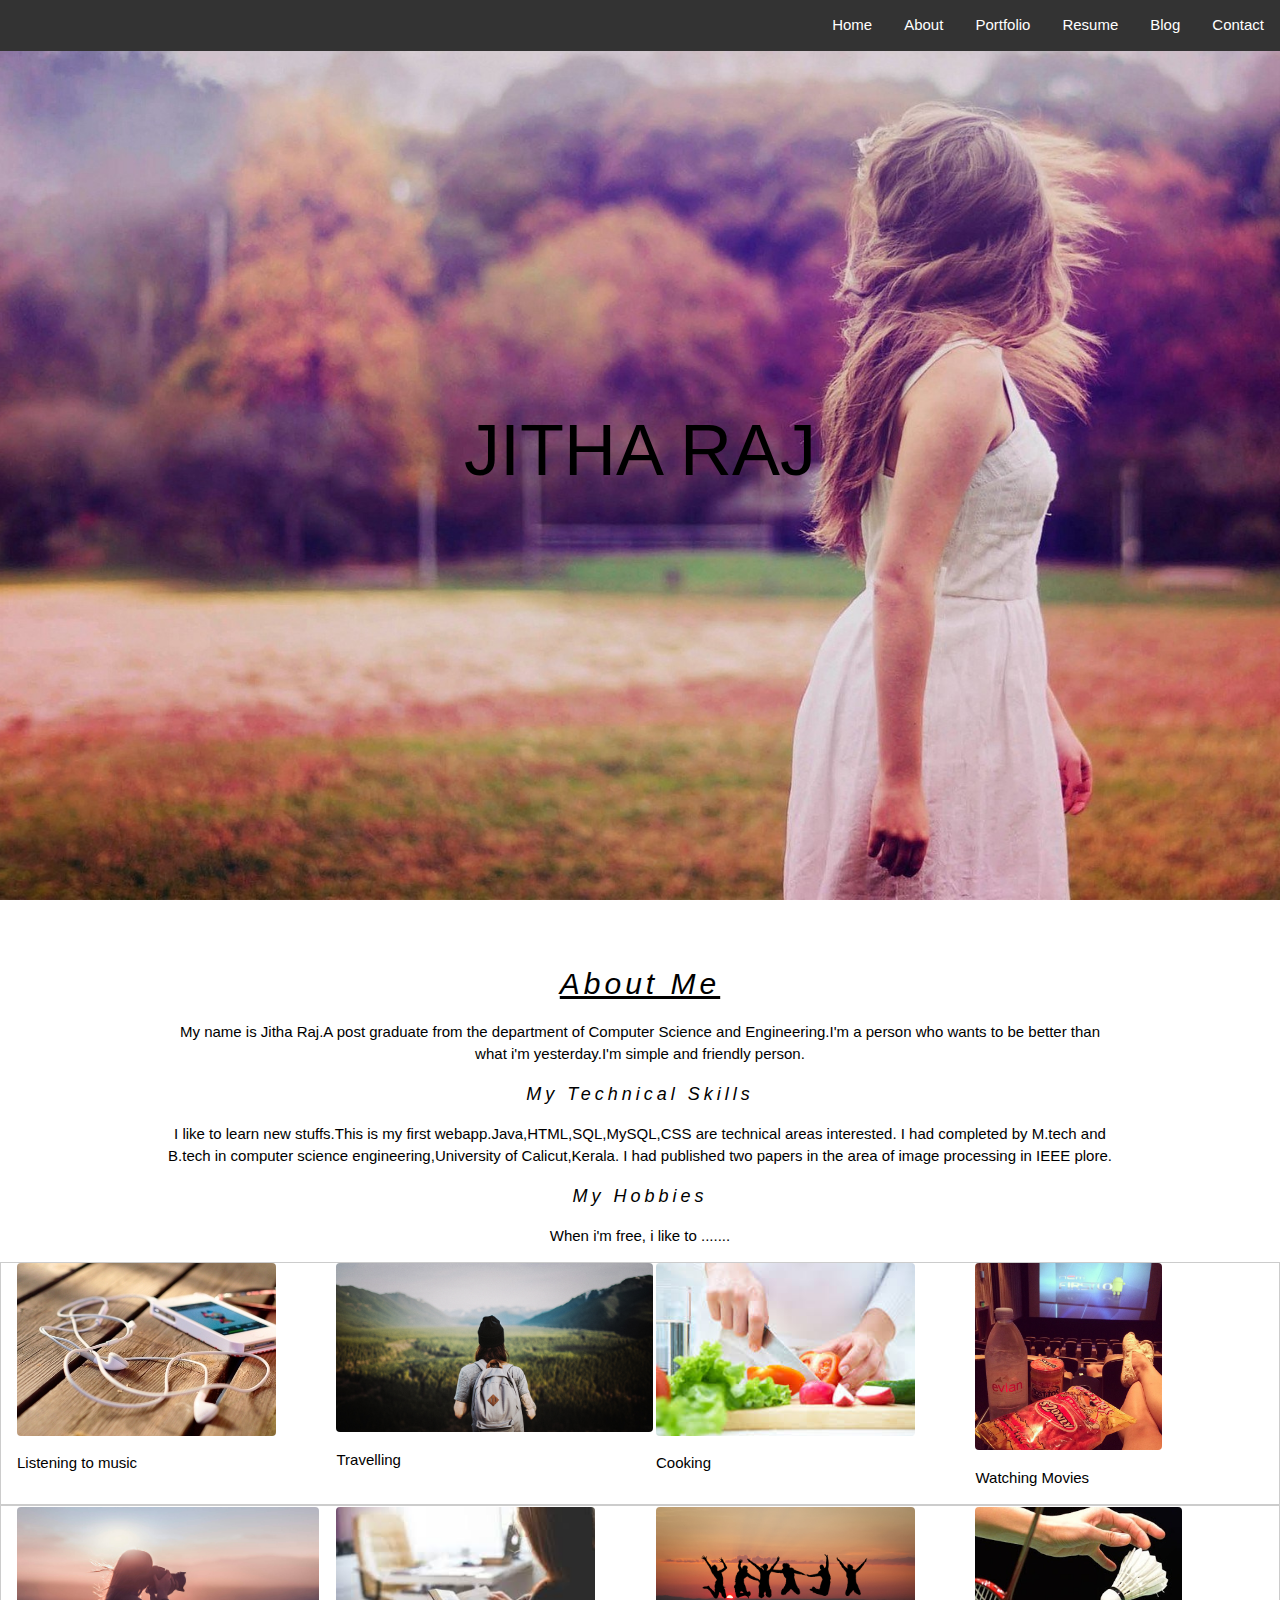
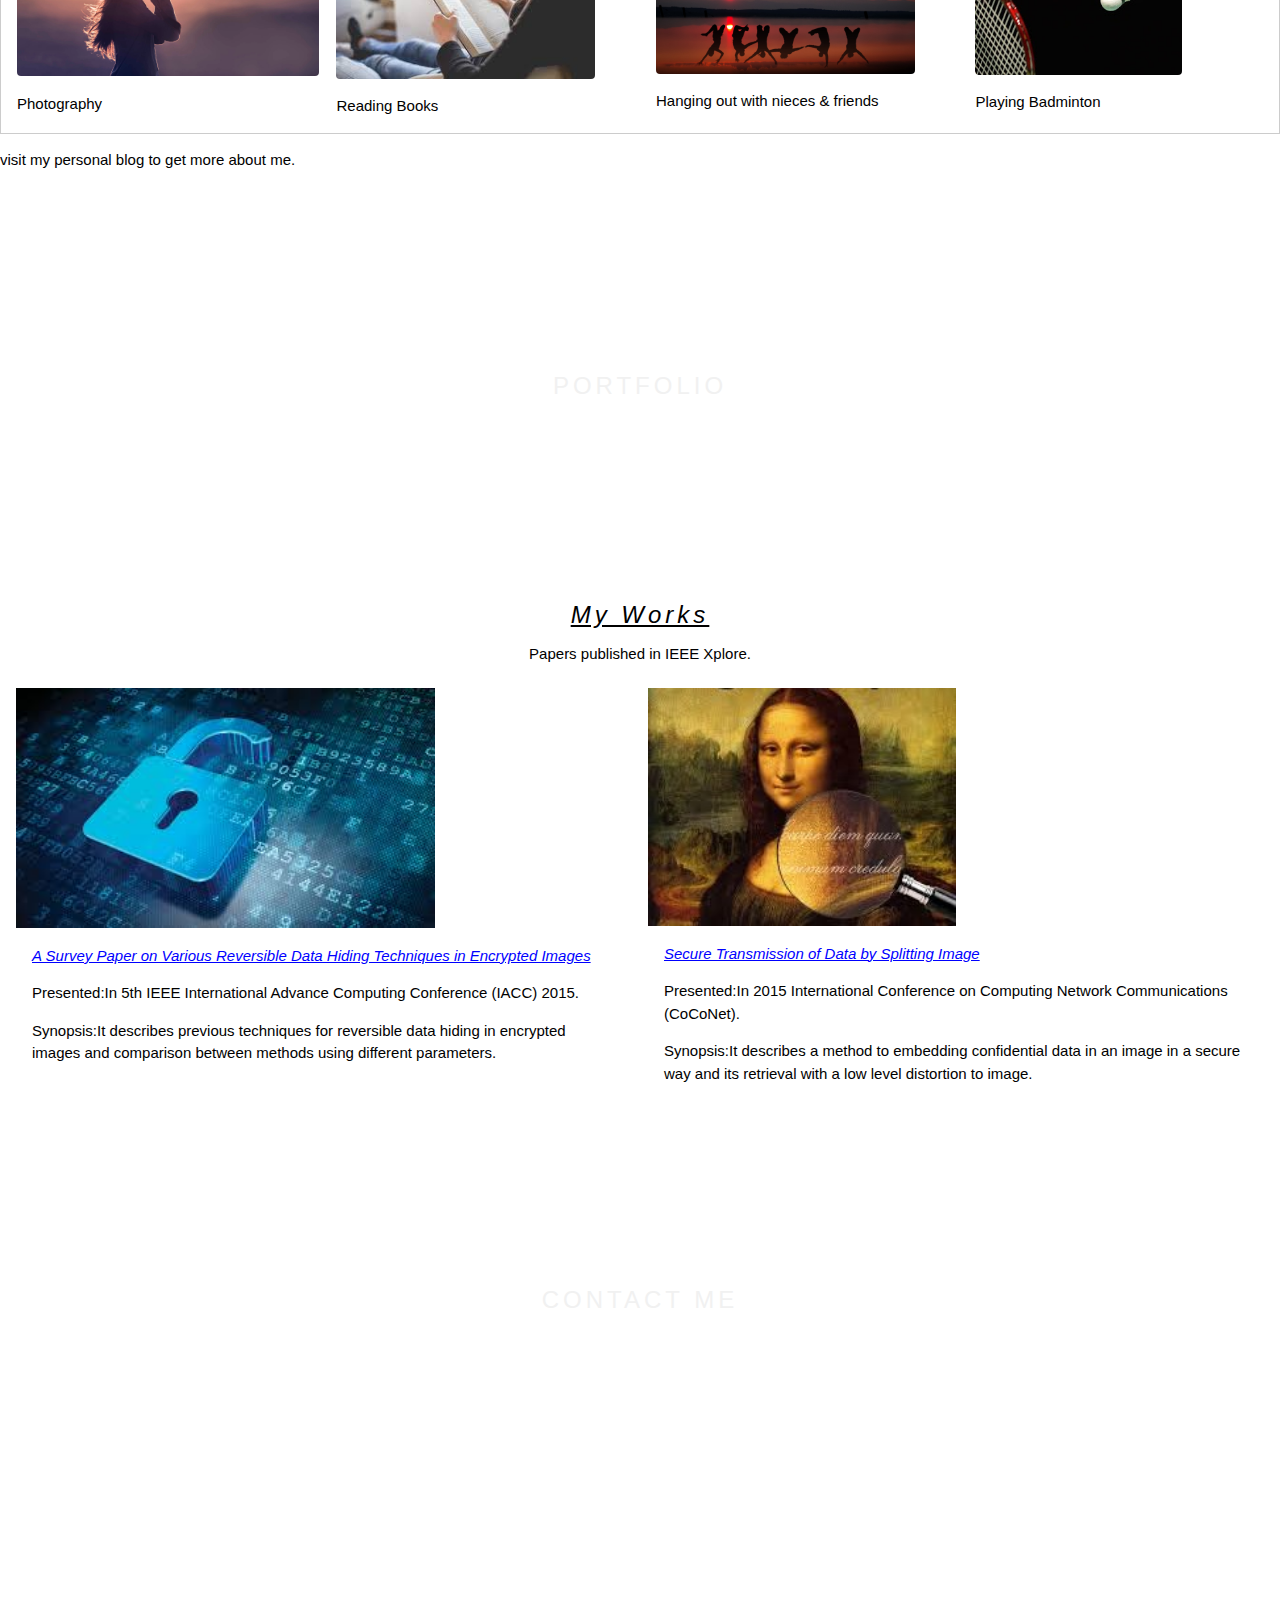
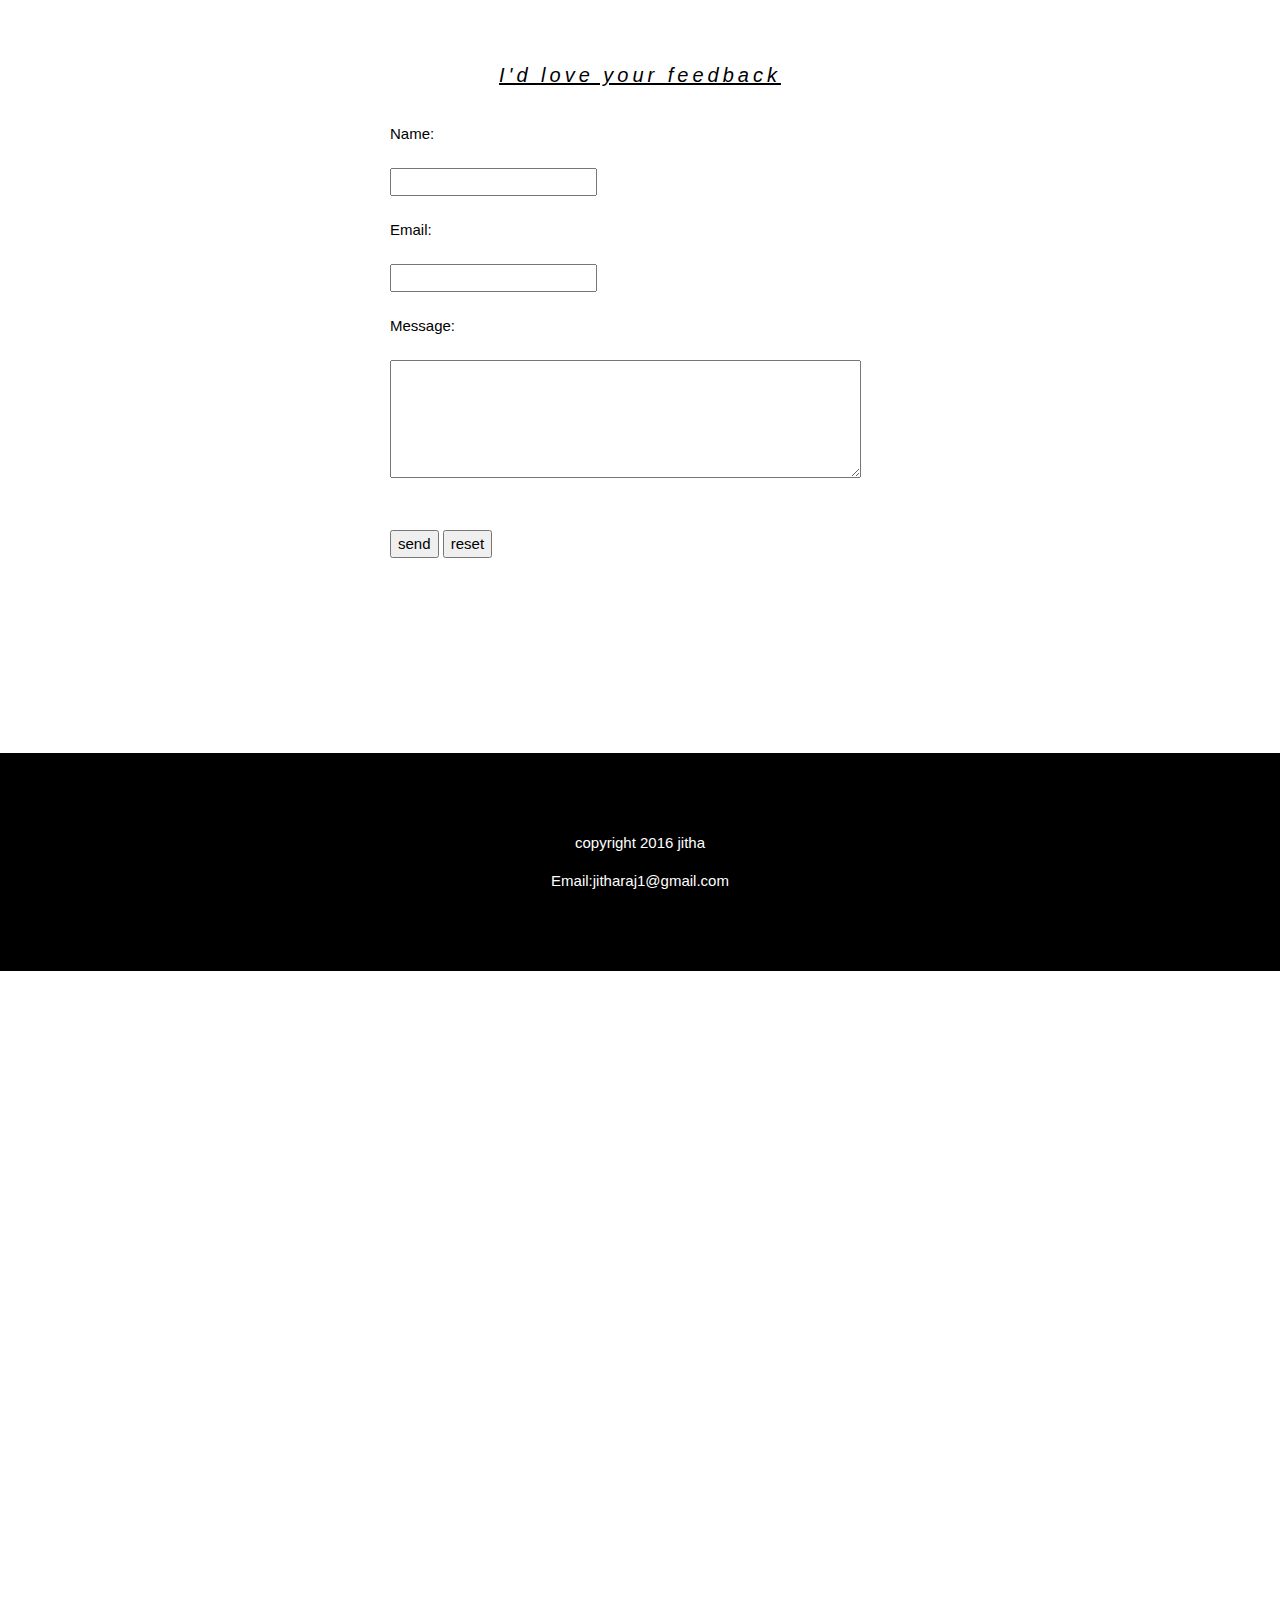
==== index.html @ 1e5f2341 "m" ====
<!DOCTYPE html>
<html>
<head>
<meta charset="UTF-8">

<meta name="viewport" content="width=device-width,initial 	scale=1"/> 
<link 
rel="stylesheet"href="w3.css">
<link href="style2.css" rel="stylesheet" />

<link rel="stylesheet" href="https://cdnjs.cloudflare.com/ajax/libs/font-awesome/4.3.0/css/font-awesome.min.css"> 
<link rel="stylesheet" href="w3-theme-black.css">

</head>
	           <!-- Navigation -->
	<nav>	
		<ul class="alignright" >
 		 <li><a href="#contact">Contact</a></li>  
  		<li><a href="https://jitharaj.wordpress.com">Blog</a></li>
		<li><a href="resume.html">Resume</a></li> 
                <li><a href="#portfolio">Portfolio</a></li> 
		<li><a href="#about">About</a></li>
		<li><a classhref="#home">Home</a></li>
		</ul>
	</nav>


<body>
<div class="bgimg w3-display-container w3-animate-opacity   w3-text-white">
  
  </div>
  <div class="w3-display-middle w3-xxlarge">
    <h1>JITHA RAJ</h1>
      </div>

  <!-- Page content -->
 <div class="parallax"></div>
		<!-- A bit about me-->
     		<a name="about">
		<section class="w3-content w3-center  w3-container style="max-width:2000px; margin-top:20px">
    <h2 class="w3-wide"><i>About Me</i></h2>

    <p>My name is Jitha Raj.A post graduate from the department of Computer Science and Engineering.I'm a person who wants to be better than what i'm yesterday.I'm simple and friendly person.</p>
<h5 class="w3-wide"><i>My Technical Skills</i></h5>
<p>I like to learn new stuffs.This is my first webapp.Java,HTML,SQL,MySQL,CSS are technical areas interested. I had completed by M.tech and B.tech in computer science engineering,University of Calicut,Kerala. I had published two papers in the area of image processing in IEEE plore.</p>
        <h5 class="w3-wide"><i>My Hobbies</i></h5>
<p>When i'm free, i like to ....... </p>
</section>
<div class="w3-row w3-border">
      <div class="w3-quarter w3-container">
       <img src="music.jpg" class="w3-round alt="Random Name"          style="width:90%">
       <p>Listening to music</p>
      </div>
      <div class="w3-quarter  w3-container">
              <img src="travel.jpg" class="w3-round alt="Random 	Name" style="width:110%">
 	 <p>Travelling</p>
      </div>
      <div class="w3-quarter  w3-container">
        <img src="cooking.jpg" class="w3-round" alt="Random 	Name" style="width:90%">
	<p>Cooking</p>
	</div>
     <div class="w3-quarter  w3-container">
              <img src="movie.jpg" class="w3-round alt="Random       Name" style="width:65%">
     <p>Watching Movies</p>
      </div>    
    </div>
  <div class="w3-row w3-border">
      <div class="w3-quarter w3-container">
       <img src="photography.jpg" class="w3-round alt="Random Name"          style="width:105%">
       <p>Photography</p>
      </div>
      <div class="w3-quarter  w3-container">
              <img src="read.jpg" class="w3-round alt="Random 	Name" style="width:90%">
 	 <p>Reading Books</p>
      </div>
      <div class="w3-quarter  w3-container">
        <img src="friends.jpg" class="w3-round" alt="Random 	Name" style="width:90%">
	<p>Hanging out with nieces & friends</p>
	</div>
     <div class="w3-quarter  w3-container">
              <img src="badm.jpg" class="w3-round alt="Random       Name" style="width:72%">
     <p>Playing Badminton</p>
      </div>    
    </div>
  </div>

<p>visit my personal blog to get more about me.</p> 
   </a>
		<!-- Portfolio-->
  <!-- Second Parallax Image with Portfolio Text -->
  <div class="bgimg-2 w3-display-container">
  <div class="w3-display-middle">
    <span class="w3-xlarge w3-text-light-grey w3-wide">PORTFOLIO</span>
  </div>
</div>
		<a name="portfolio">
		<section class="w3-content w3-center  w3-container style="max-width:2000px; margin-top:20px">
	 <h3 class="w3-wide"><i>My Works</i></h3>
	
Papers published in IEEE Xplore.
	</section>
<br>
	
	

<!-- First Photo Grid-->
  <div class="w3-row-padding">
    <div class="w3-half w3-container w3-margin-bottom">
      <img src="t1.jpg" alt="Data hiding techniques" style="width:68%" class="w3-hover-opacity">
      <div class="w3-container w3-white">
        <p style= color:blue;> <a title="View A Survey Paper on Various Reversible Data Hiding Techniques in Encrypted Images on Scribd" href="https://www.scribd.com/document/330830317/A-Survey-Paper-on-Various-Reversible-Data-Hiding-Techniques-in-Encrypted-Images?secret_password=c2JR4ejjK8iJAadDlxjD#from_embed"  style="text-decoration: underline;" ><i>A Survey Paper on Various Reversible Data Hiding Techniques in Encrypted Images</i></a> <a title="View jitha's profile on Scribd" href="https://www.scribd.com/user/337967870/jitha#from_embed"  style="text-decoration: underline;" ></a></p>
<p>Presented:In 5th IEEE International Advance Computing Conference (IACC) 2015.</p>
        <p>Synopsis:It describes previous techniques for reversible data hiding in encrypted images and comparison between methods using different parameters.</p>
      </div>
    </div>
    
    <div class="w3-half w3-container">
      <img src="s2.jpg" alt="Steganography" style="width:50%" class="w3-hover-opacity">
      <div class="w3-container w3-white">
        <p style= color:blue;>   <a title="View Secure Transmission of Data by Splitting Image on Scribd" href="https://www.scribd.com/document/330829966/Secure-Transmission-of-Data-by-Splitting-Image#from_embed"  style="text-decoration: underline;" ><i>Secure Transmission of Data by Splitting Image</i></a>  <a title="View jitha's profile on Scribd" href="https://www.scribd.com/user/337967870/jitha#from_embed"  style="text-decoration: underline;" ></a></p>
<p>Presented:In 2015 International  Conference on Computing Network Communications (CoCoNet).</p>
        <p>Synopsis:It describes a method to embedding confidential data in an image in a secure way and its retrieval with a low level distortion to image.</p>
      </div>
    </div>
  </div>
</a>
<!-- Third Parallax Image with Portfolio Text -->
<div class="bgimg-3 w3-display-container ">
  <div class="w3-display-middle">
     <span class="w3-xlarge w3-text-light-grey w3-wide">CONTACT ME</span>
  </div>
</div>
	<!-- Contact-->
	<a name="contact">
	<div id="page-wrap">
	<section class="w3-content w3-center  w3-container 		style="max-width:2000px; margin-top:20px">	
	<h4 class="w3-wide"> <i>I'd love your feedback</i></h4><br></section>
<form action="mailto:jitharaj1@gmail.com" method="post"
enctype="text/plain">
Name:<br><br><input type="text" name= "name"><br><br>
Email:
<br><br><input type="text" name="email"><br><br>
Message:<br><br><textarea cols="50" rows="5" name="message" placeholder="  "></textarea><br><br>
<br>
<input type="submit" value="send">
<input type="reset" value="reset">
</form>	

<br>	
<br>
</div>

	</a>
<!-- Footer -->
<footer class="w3-center w3-black w3-padding-64 >
 <div class="w3-xlarge w3-section">
<p>
<!-- AddToAny BEGIN -->
<div class="a2a_kit a2a_kit_size_32 a2a_default_style">
<a class="a2a_button_facebook"></a>
<a class="a2a_button_github" data-a2a-follow="torvalds"></a>
<a class="a2a_button_twitter"></a>
<a class="a2a_button_google_plus"></a>
<a class="a2a_button_linkedin"></a>
</div>
<script async src="https://static.addtoany.com/menu/page.js"></script>
<!-- AddToAny END -->
 </div>	</p>
    <p> copyright 2016 jitha</p>               <p>Email:jitharaj1@gmail.com</p>
    </div>
  </div>
</div>

</footer>
	<div class="parallax"></div>

<script type="text/javascript" src="main.js">
</script>



</body>
</html>
---- style2.css ----
body, html {
    height: 100%;
}

h1 {font-family: "Lato", sans-serif;
    text-align: center;font-size:200%;
}
h2,h3,h4 {font-family: "Lato", sans-serif;    text-decoration: underline;font size:20px;
}
.parallax{
    /* The image used */
    background-image:url(girl.png);

    /* Full height */
    height: 100%; 

    /* Create the parallax scrolling effect */
    background-attachment: fixed;
    background-position: center;
    background-repeat: no-repeat;
    background-size: cover;

}

ul {
    list-style-type: none;
    margin: 0;
    padding: 0;
    overflow: hidden;
    background-color: #333;
}

li {
    float: right;
}

li a {
    display: block;
    color: white;
    text-align: center;
    padding: 14px 16px;
    text-decoration: none;
}

li a:hover {
    background-color: #111;
}


#page-wrap {
  margin: 150px auto;
  width: 500px;
  text-align:left;
  
}

.bgimg-1,.bgimg-2,.bgimg-3 {
    background-attachment: fixed;
    background-position: center;
    background-repeat: no-repeat;
    background-size: cover;
}

/* Second image (Portfolio) */
.bgimg-2 {
    background-image: url("download.jpg");
    min-height: 400px;}
/* Third image (Contact) */
.bgimg-3 {
    background-image: url("background.png");
    min-height: 400px;
}
---- w3-theme-black.css ----
.w3-theme-l5 {color:#000 !important; background-color:#f0f0f0 !important}
.w3-theme-l4 {color:#000 !important; background-color:#cccccc !important}
.w3-theme-l3 {color:#fff !important; background-color:#999999 !important}
.w3-theme-l2 {color:#fff !important; background-color:#666666 !important}
.w3-theme-l1 {color:#fff !important; background-color:#333333 !important}
.w3-theme-d1 {color:#fff !important; background-color:#000000 !important}
.w3-theme-d2 {color:#fff !important; background-color:#000000 !important}
.w3-theme-d3 {color:#fff !important; background-color:#000000 !important}
.w3-theme-d4 {color:#fff !important; background-color:#000000 !important}
.w3-theme-d5 {color:#fff !important; background-color:#000000 !important}

.w3-theme-light {color:#000 !important; background-color:#f0f0f0 !important}
.w3-theme-dark {color:#fff !important; background-color:#000000 !important}
.w3-theme-action {color:#fff !important; background-color:#000000 !important}

.w3-theme {color:#fff !important; background-color:#000000 !important}
.w3-text-theme {color:#000000 !important}
.w3-border-theme {border-color:#000000 !important}

.w3-hover-theme:hover {color:#000 !important; background-color:#ffc107 !important}
.w3-hover-text-theme:hover {color:#000000 !important}
.w3-hover-border-theme:hover {border-color:#000000 !important}
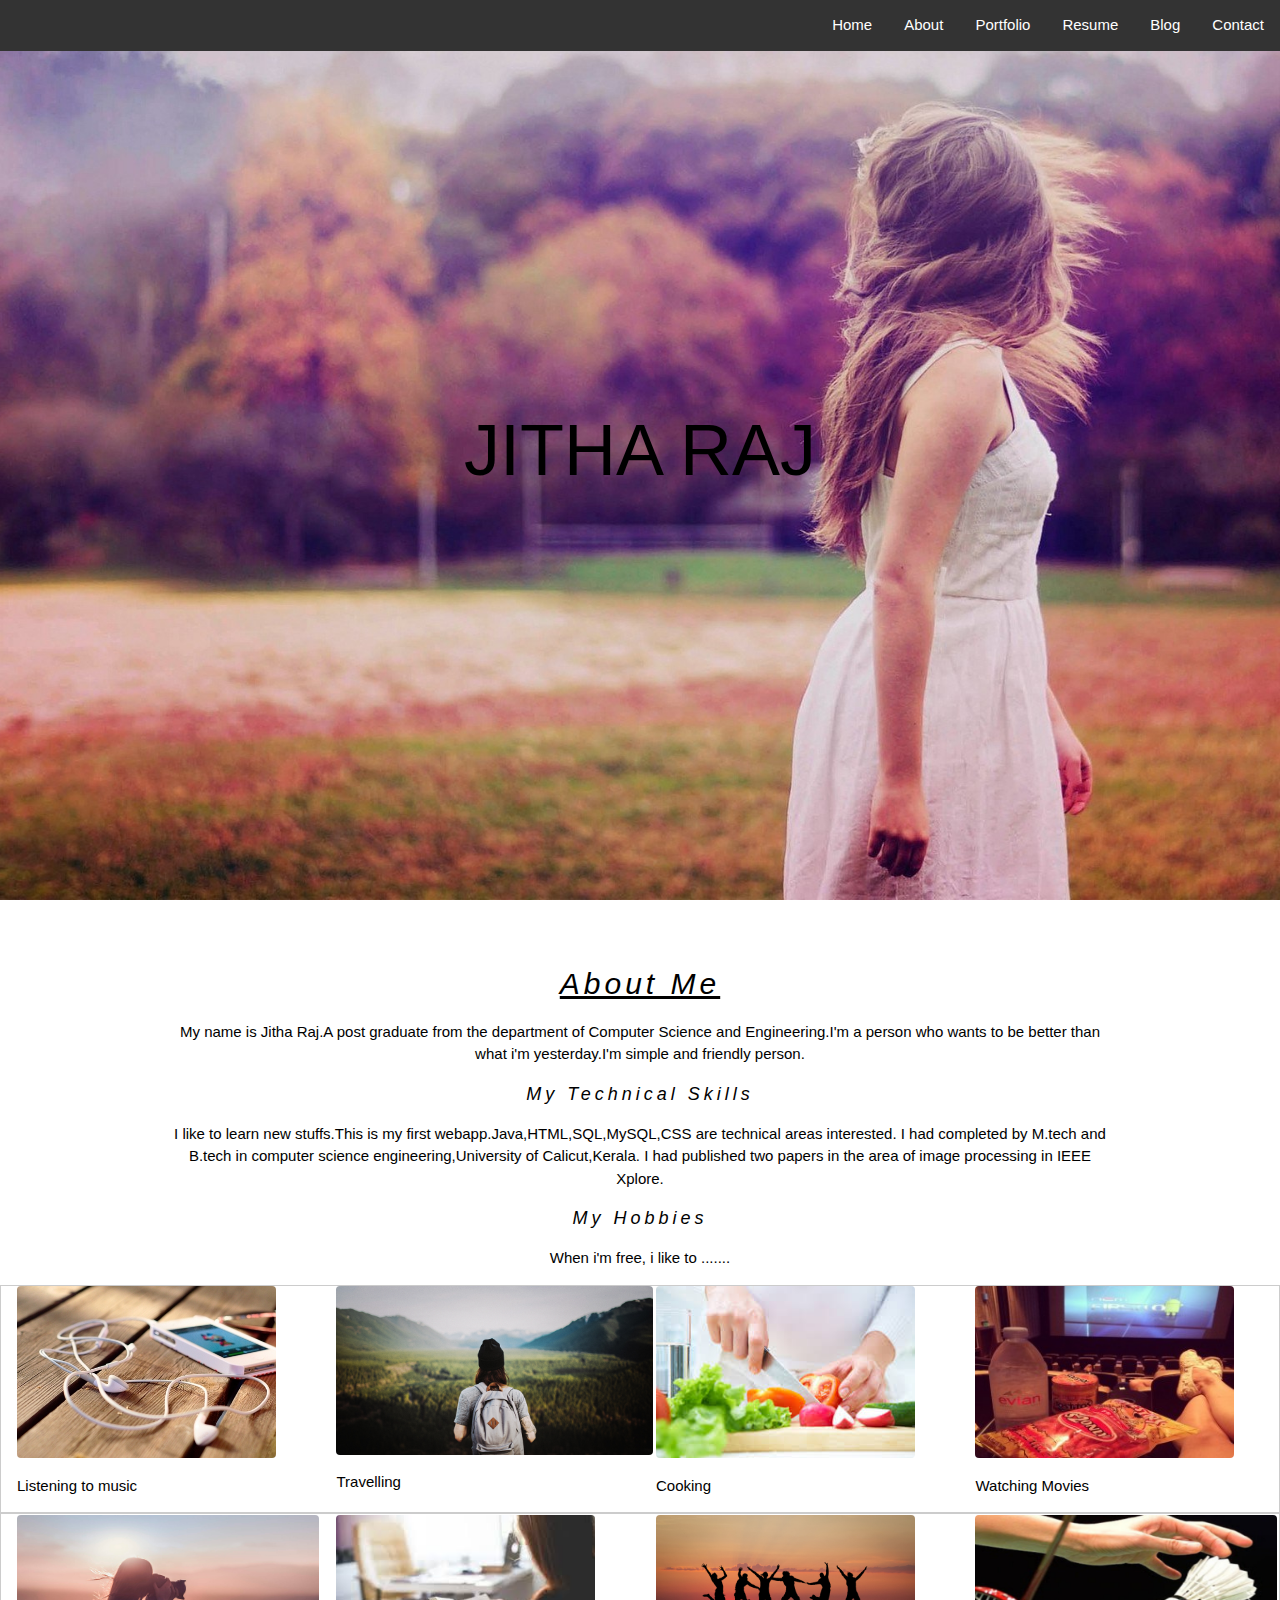
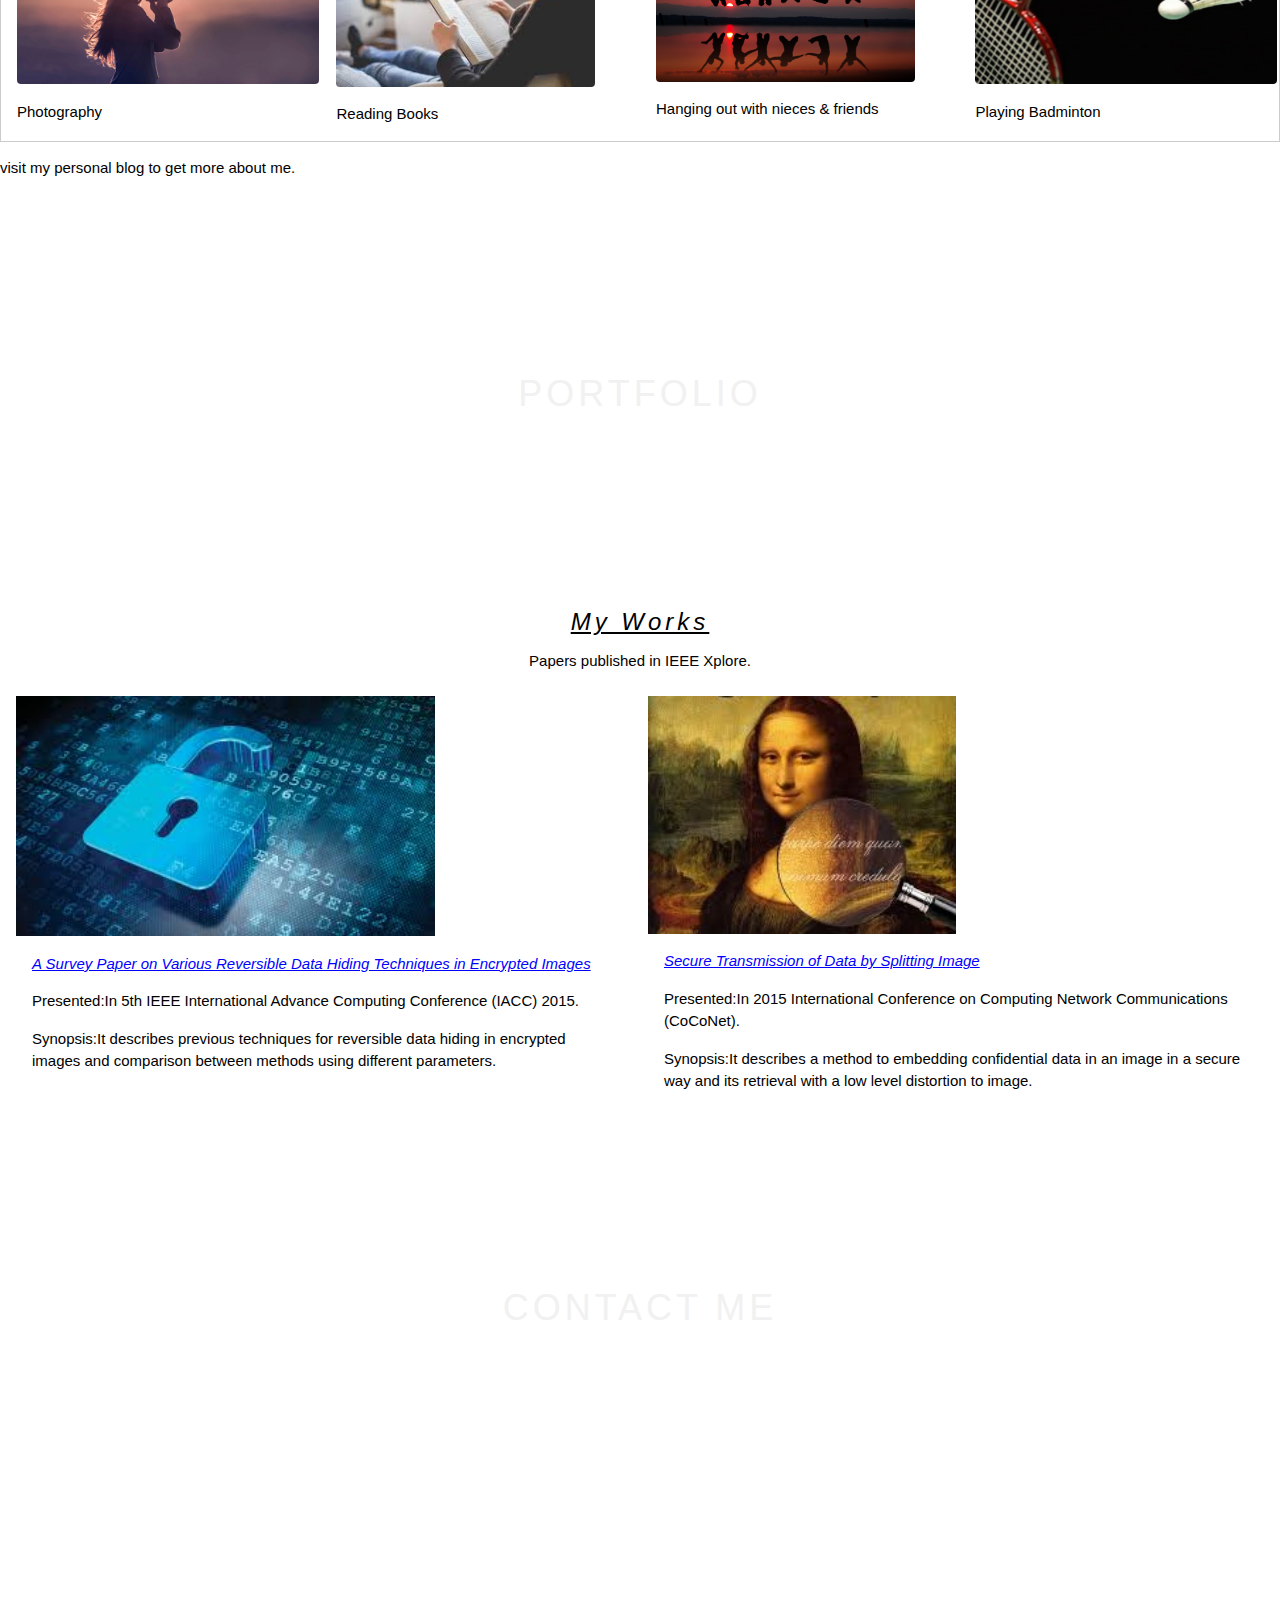
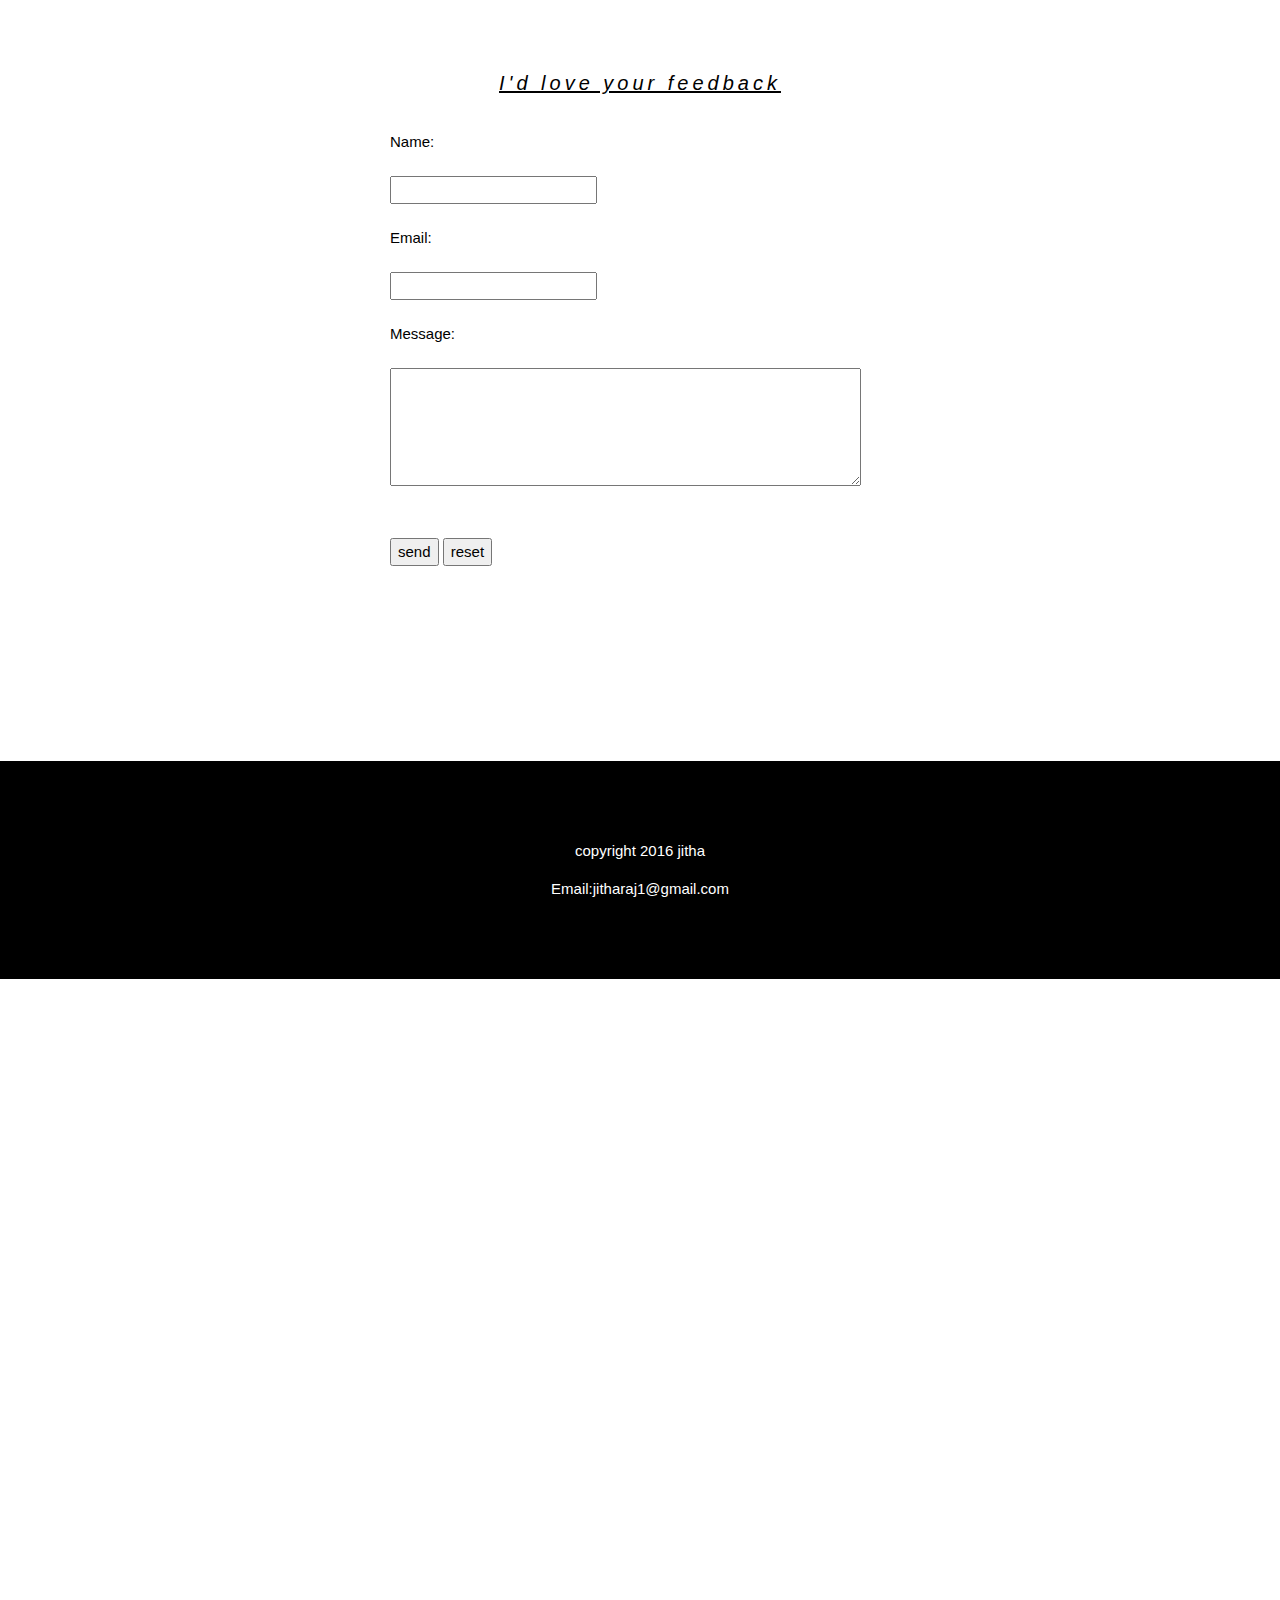
==== commit c4917e00: "m" ====
--- a/index.html
+++ b/index.html
@@ -42,7 +42,7 @@
 
     <p>My name is Jitha Raj.A post graduate from the department of Computer Science and Engineering.I'm a person who wants to be better than what i'm yesterday.I'm simple and friendly person.</p>
 <h5 class="w3-wide"><i>My Technical Skills</i></h5>
-<p>I like to learn new stuffs.This is my first webapp.Java,HTML,SQL,MySQL,CSS are technical areas interested. I had completed by M.tech and B.tech in computer science engineering,University of Calicut,Kerala. I had published two papers in the area of image processing in IEEE plore.</p>
+<p>I like to learn new stuffs.This is my first webapp.Java,HTML,SQL,MySQL,CSS are technical areas interested. I had completed by M.tech and B.tech in computer science engineering,University of Calicut,Kerala. I had published two papers in the area of image processing in IEEE Xplore.</p>
         <h5 class="w3-wide"><i>My Hobbies</i></h5>
 <p>When i'm free, i like to ....... </p>
 </section>
@@ -60,13 +60,13 @@
 	<p>Cooking</p>
 	</div>
      <div class="w3-quarter  w3-container">
-              <img src="movie.jpg" class="w3-round alt="Random       Name" style="width:65%">
+              <img src="movie.jpg" class="w3-round alt="Random       Name" style="width:90%">
      <p>Watching Movies</p>
       </div>    
     </div>
   <div class="w3-row w3-border">
       <div class="w3-quarter w3-container">
-       <img src="photography.jpg" class="w3-round alt="Random Name"          style="width:105%">
+       <img src="photography.jpg" class="w3-round alt="Random Name" style="width:105%">
        <p>Photography</p>
       </div>
       <div class="w3-quarter  w3-container">
@@ -78,7 +78,7 @@
 	<p>Hanging out with nieces & friends</p>
 	</div>
      <div class="w3-quarter  w3-container">
-              <img src="badm.jpg" class="w3-round alt="Random       Name" style="width:72%">
+              <img src="badm.jpg" class="w3-round alt="Random       Name" style="width:105%">
      <p>Playing Badminton</p>
       </div>    
     </div>
@@ -90,7 +90,7 @@
   <!-- Second Parallax Image with Portfolio Text -->
   <div class="bgimg-2 w3-display-container">
   <div class="w3-display-middle">
-    <span class="w3-xlarge w3-text-light-grey w3-wide">PORTFOLIO</span>
+    <span class="w3-xxlarge w3-text-light-grey w3-wide">PORTFOLIO</span>
   </div>
 </div>
 		<a name="portfolio">
@@ -127,7 +127,7 @@
 <!-- Third Parallax Image with Portfolio Text -->
 <div class="bgimg-3 w3-display-container ">
   <div class="w3-display-middle">
-     <span class="w3-xlarge w3-text-light-grey w3-wide">CONTACT ME</span>
+     <span class="w3-xxlarge w3-text-light-grey w3-wide">CONTACT ME</span>
   </div>
 </div>
 	<!-- Contact-->
@@ -145,7 +145,9 @@
 <input type="submit" value="send">
 <input type="reset" value="reset">
 </form>	
-
+   
+   
+  </div>
 <br>	
 <br>
 </div>
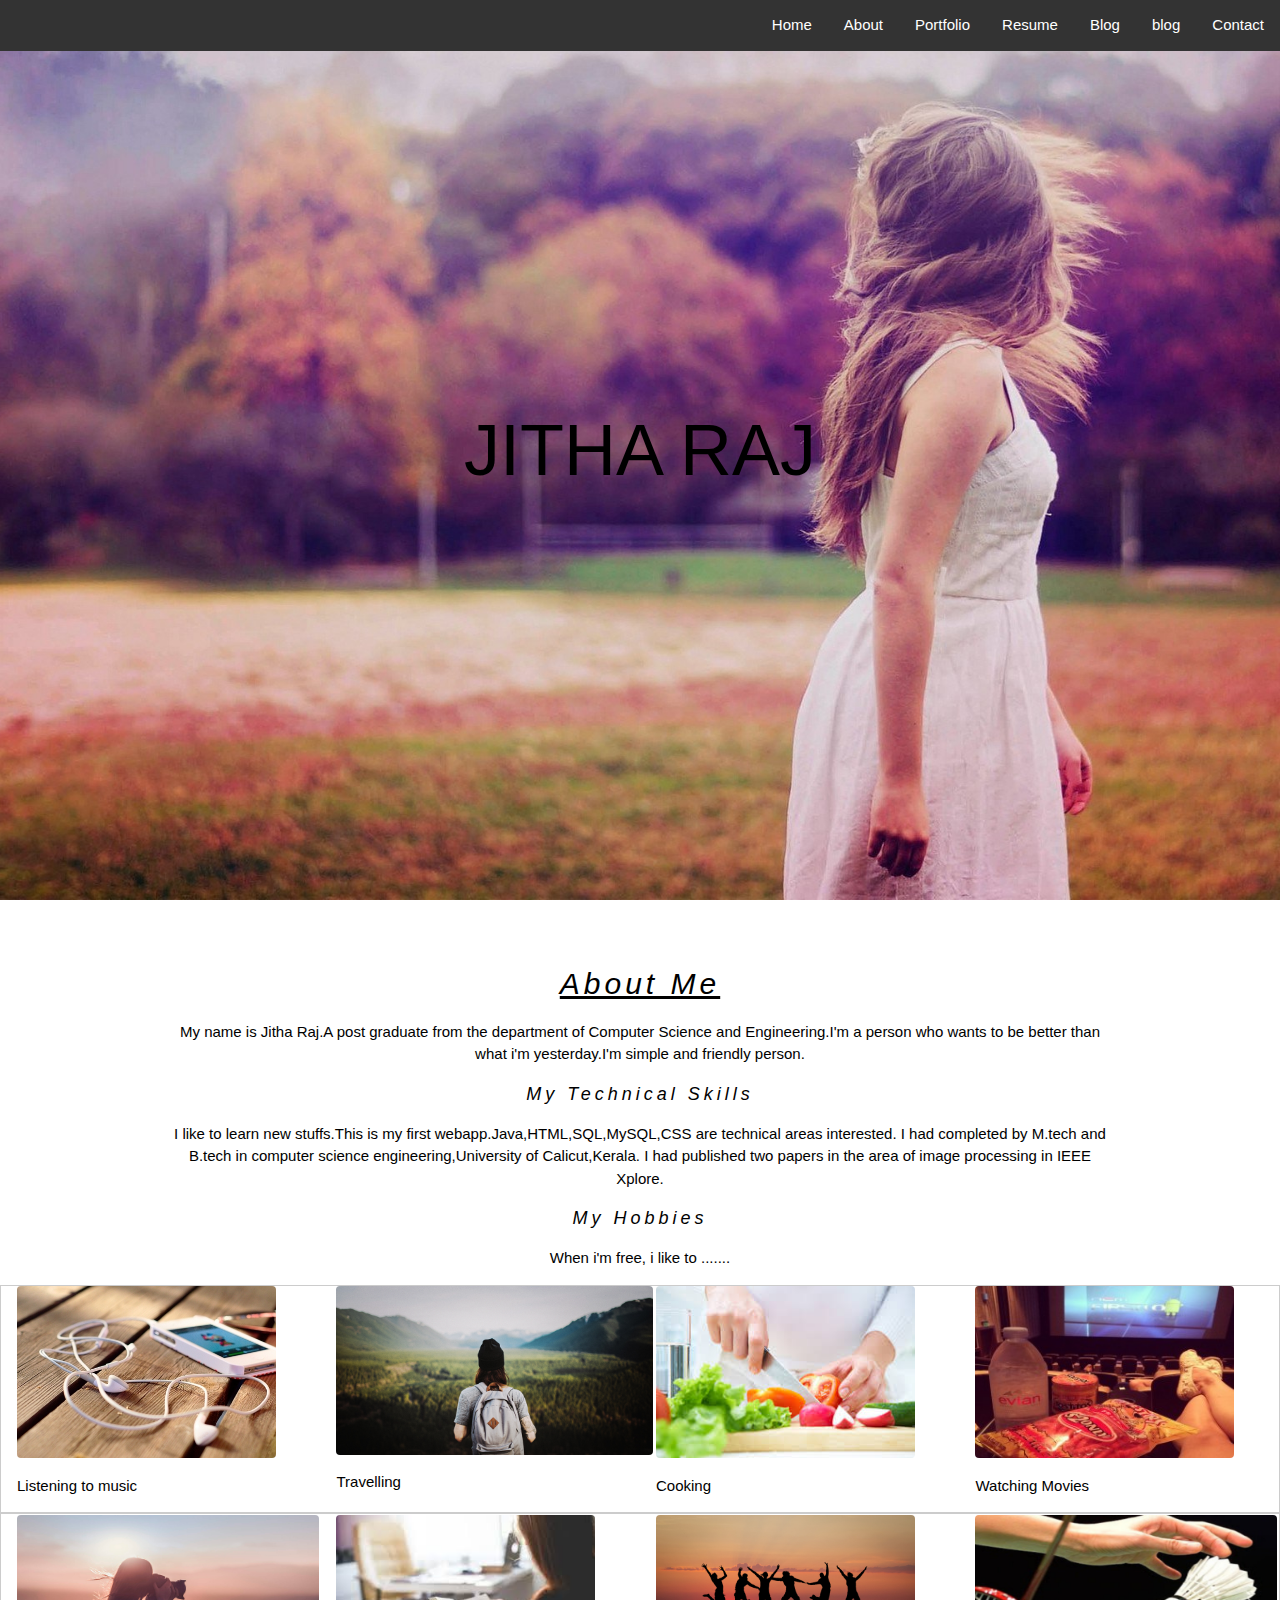
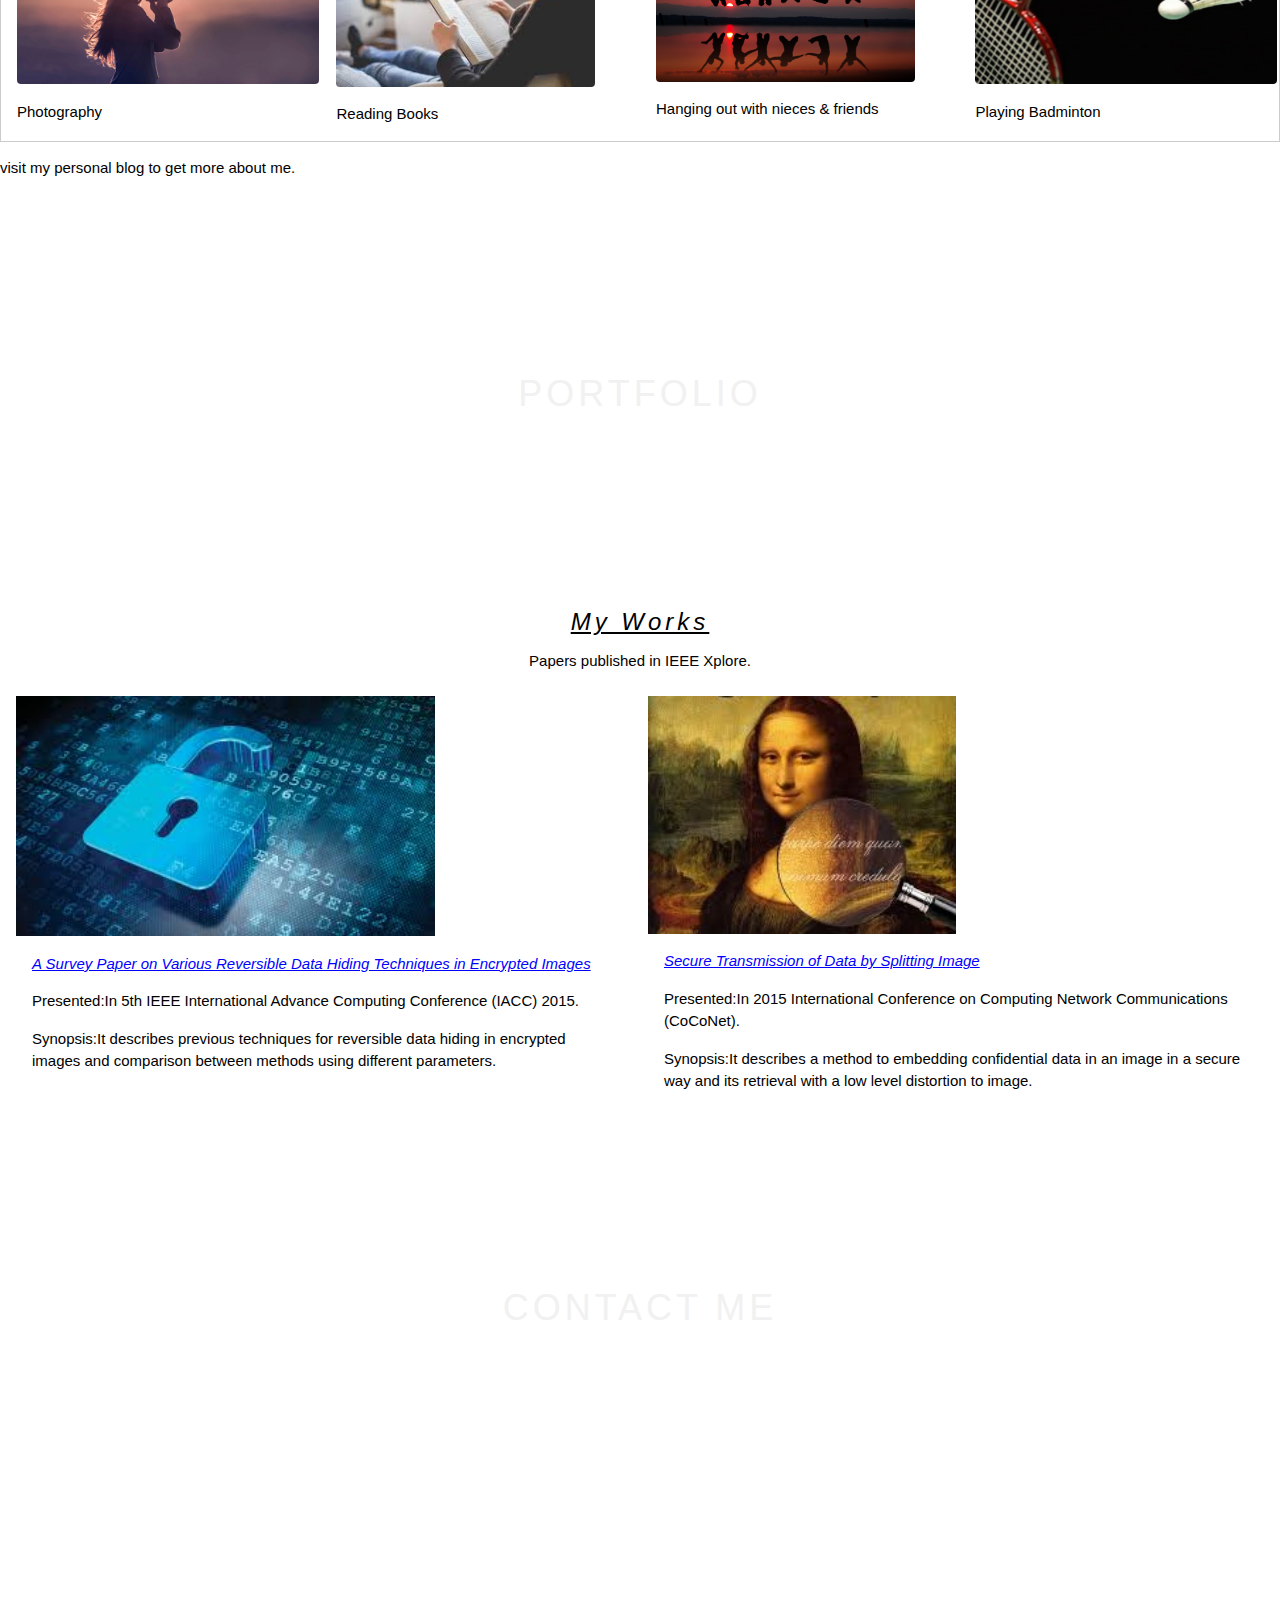
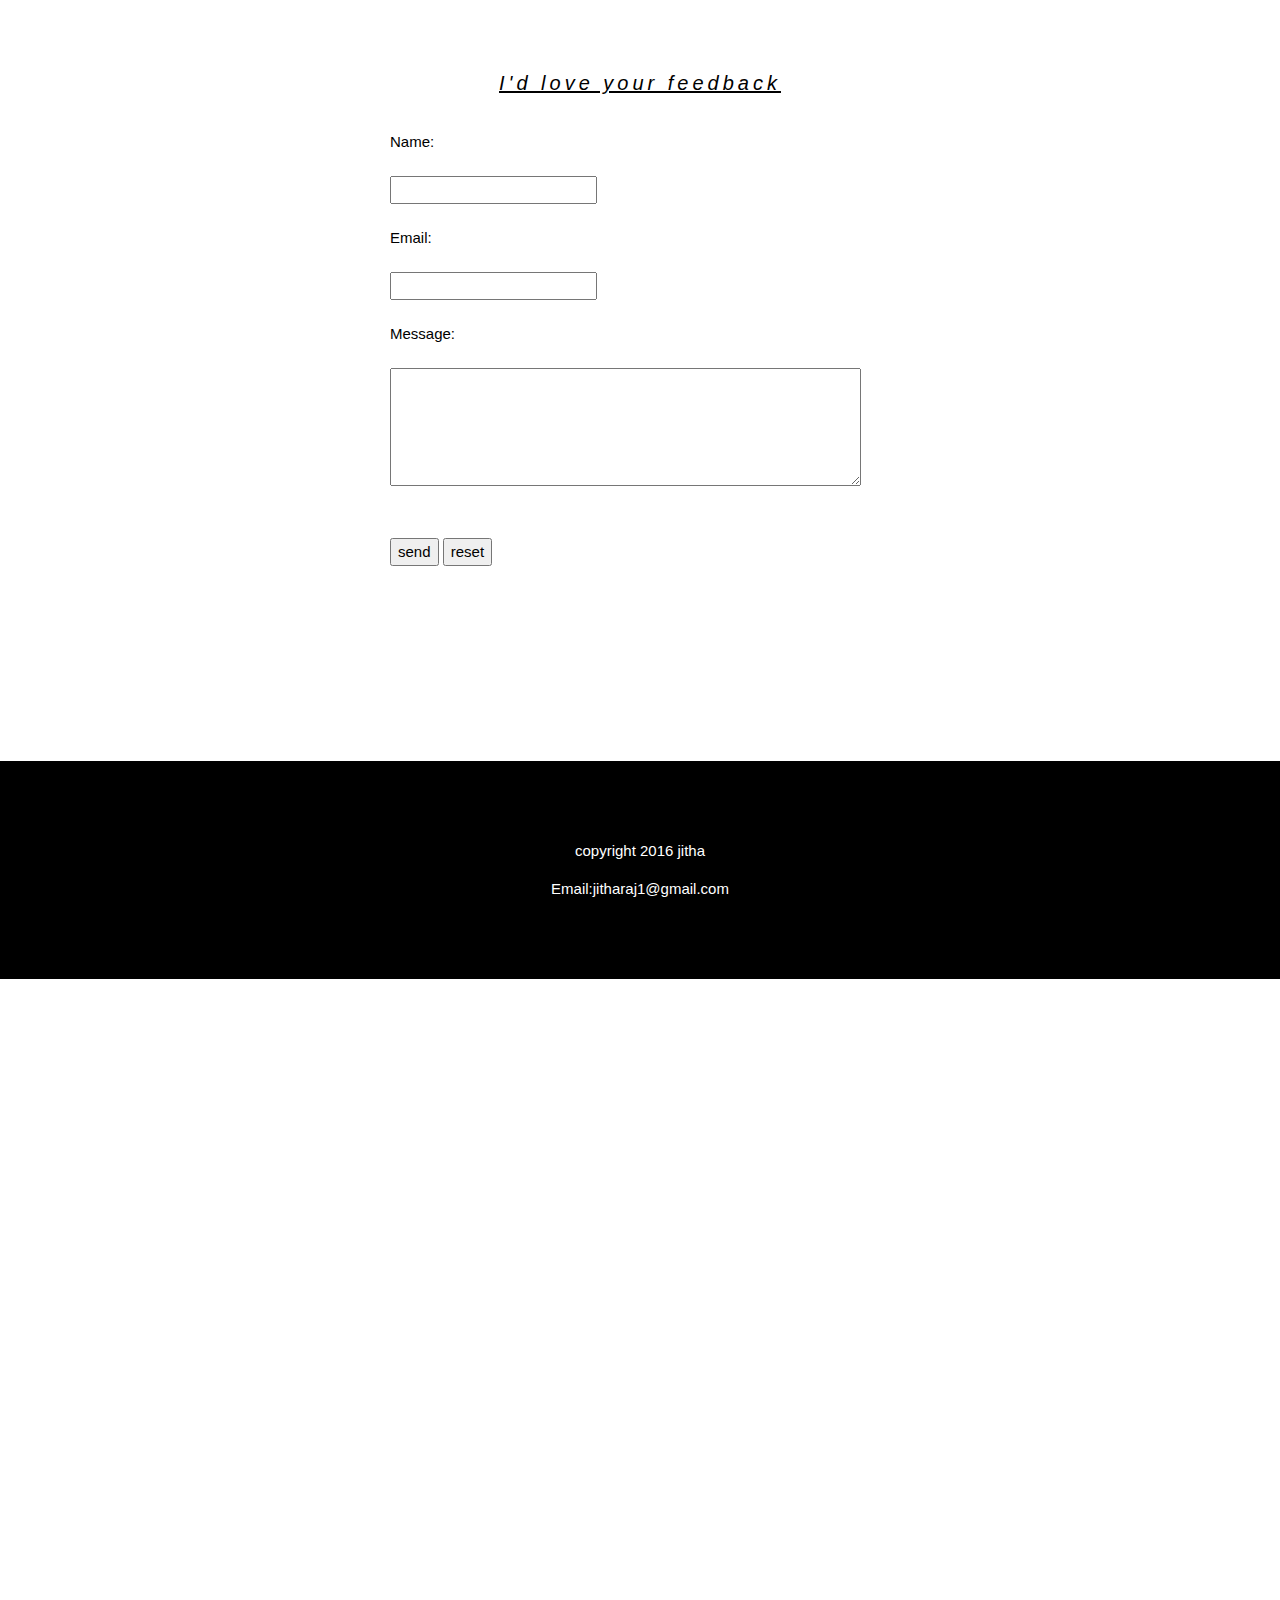
==== commit 660a7c62: "m" ====
--- a/index.html
+++ b/index.html
@@ -15,7 +15,8 @@
 	           <!-- Navigation -->
 	<nav>	
 		<ul class="alignright" >
- 		 <li><a href="#contact">Contact</a></li>  
+ 		 <li><a href="#contact">Contact</a></li> 
+ <li><a href="blog.html">blog</a></li> 
   		<li><a href="https://jitharaj.wordpress.com">Blog</a></li>
 		<li><a href="resume.html">Resume</a></li> 
                 <li><a href="#portfolio">Portfolio</a></li> 
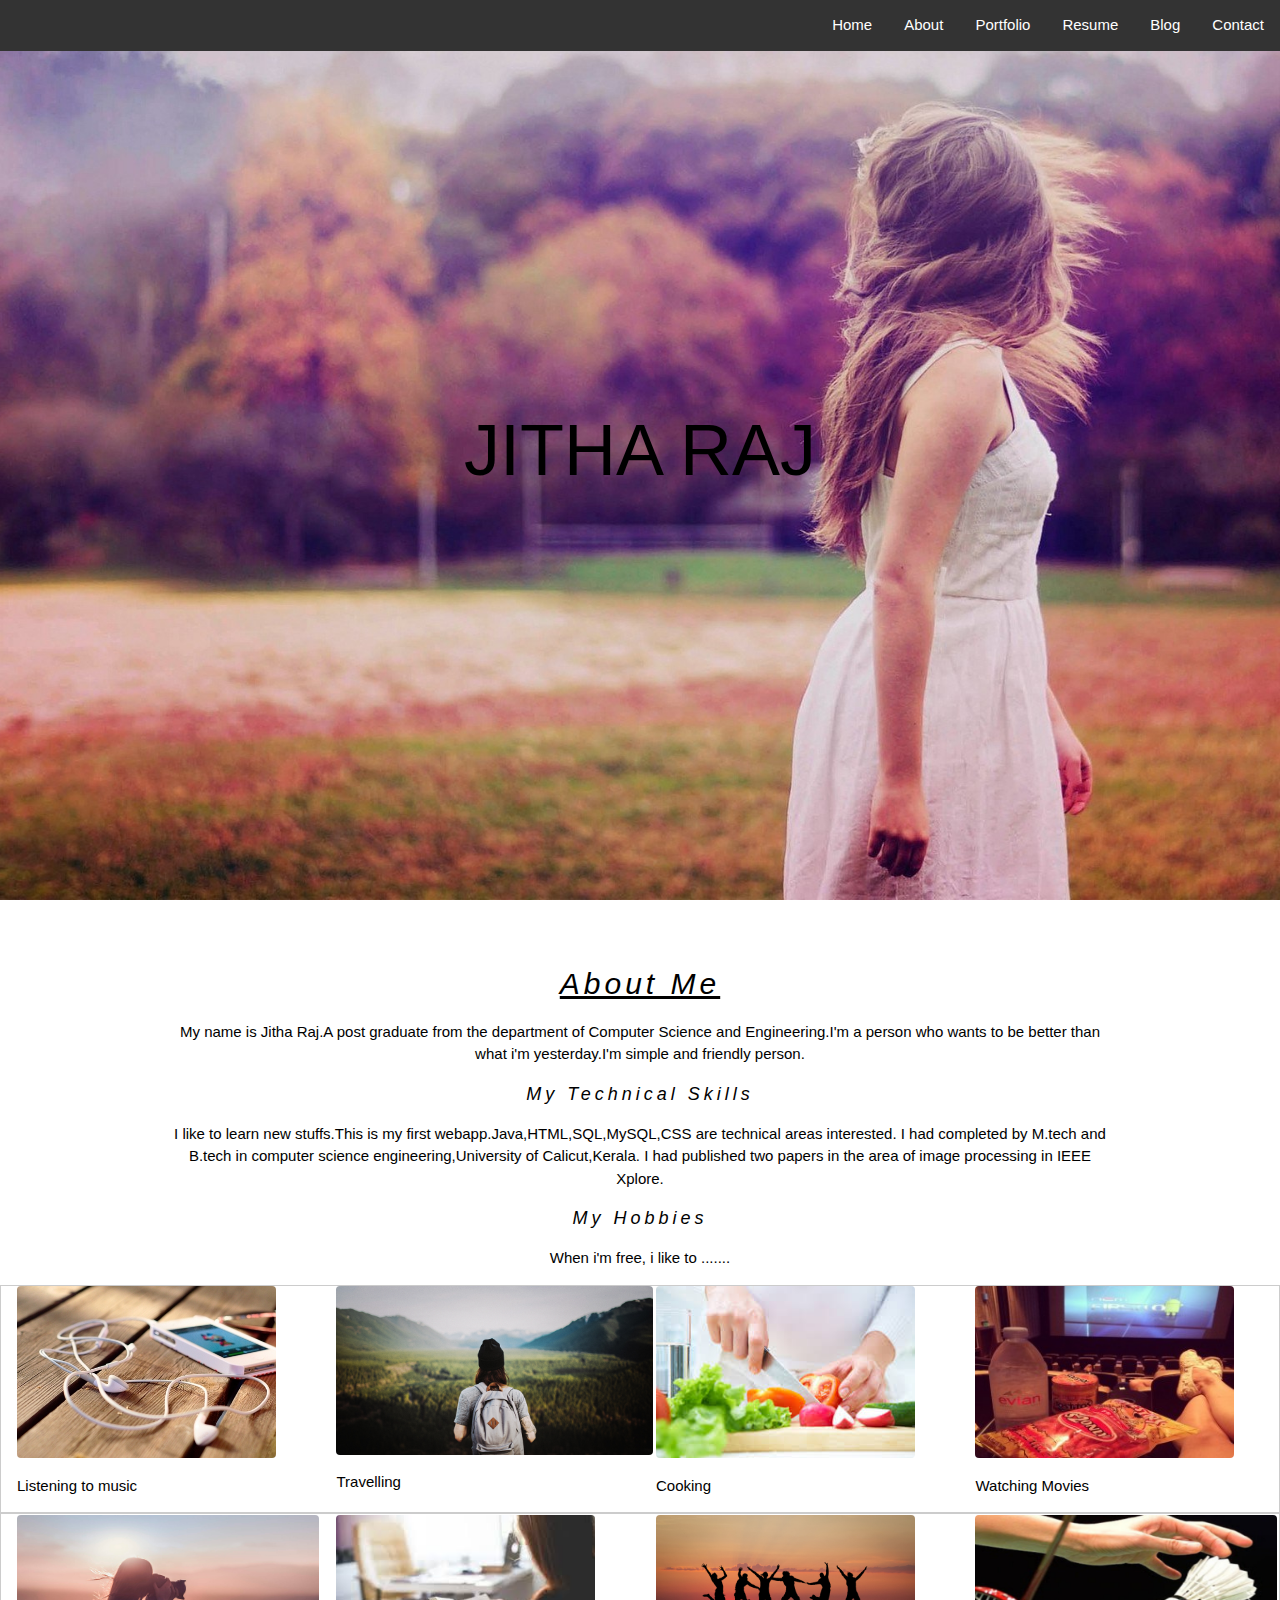
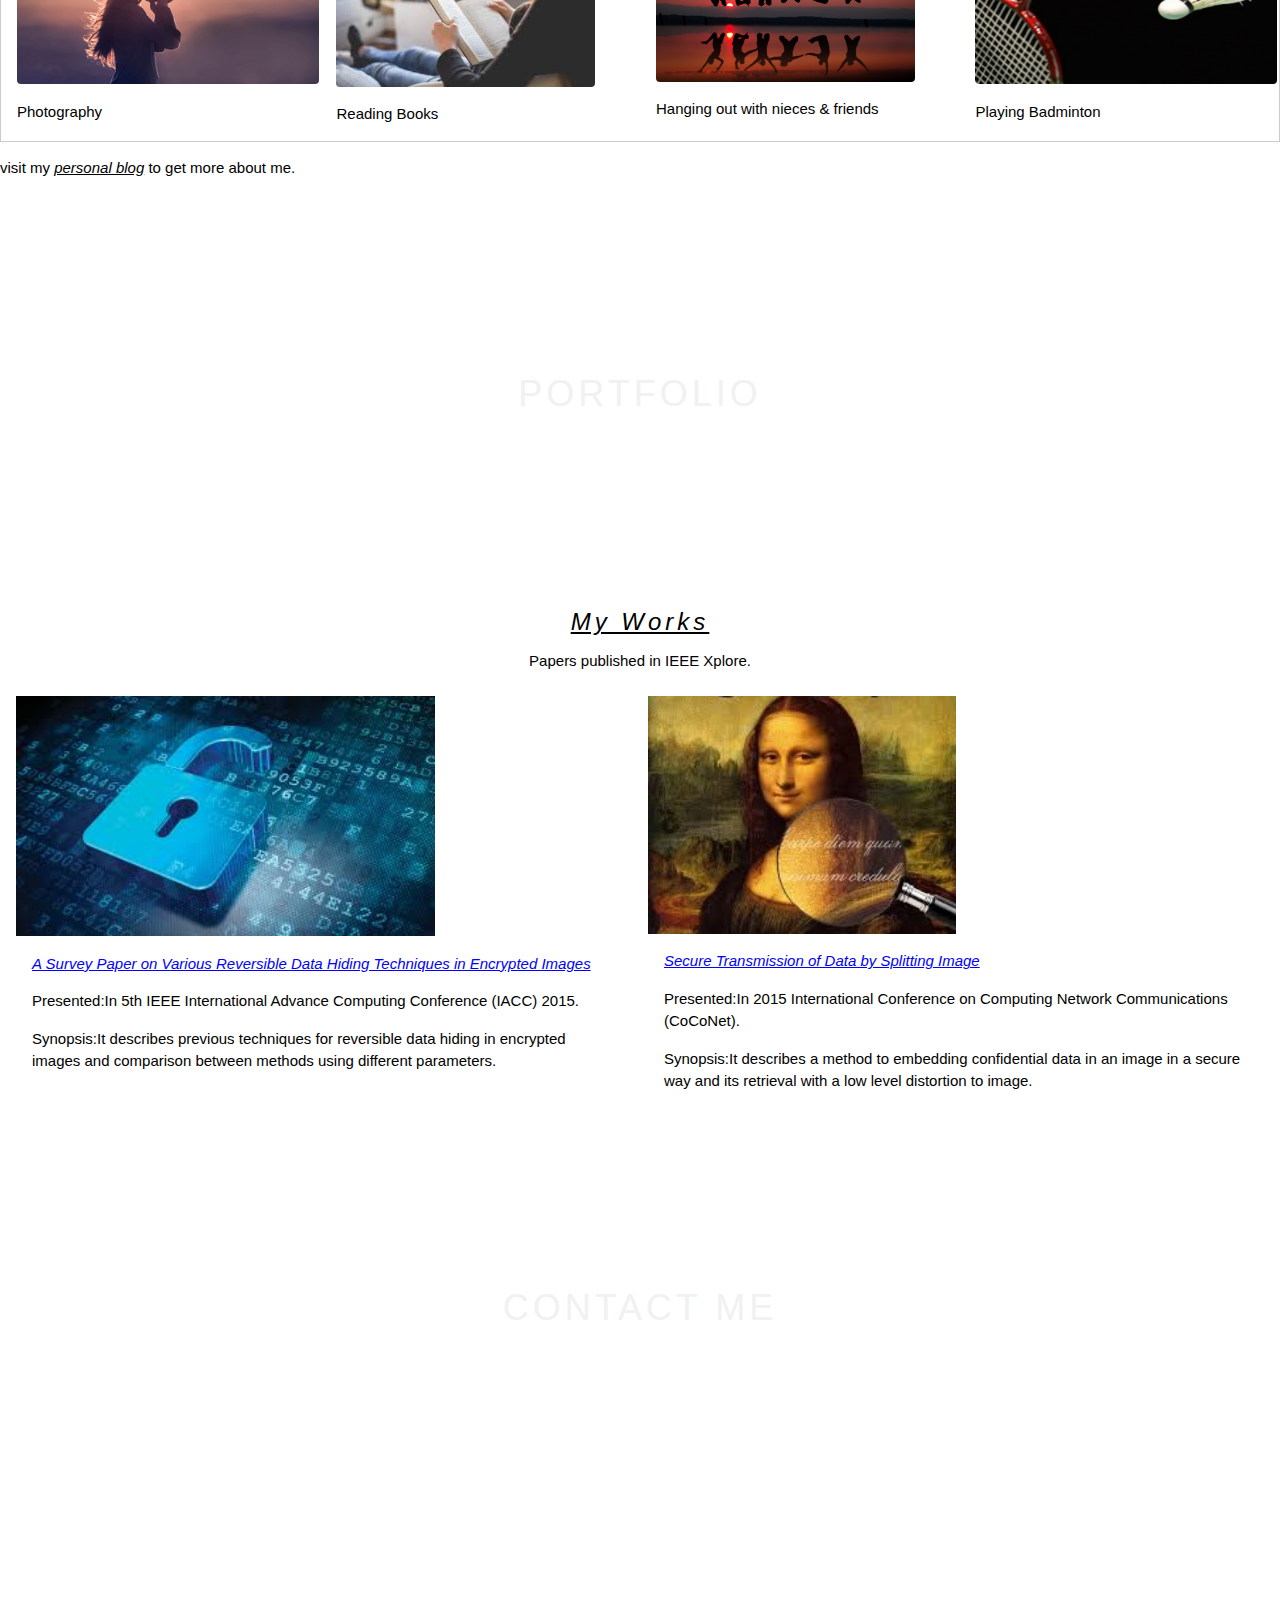
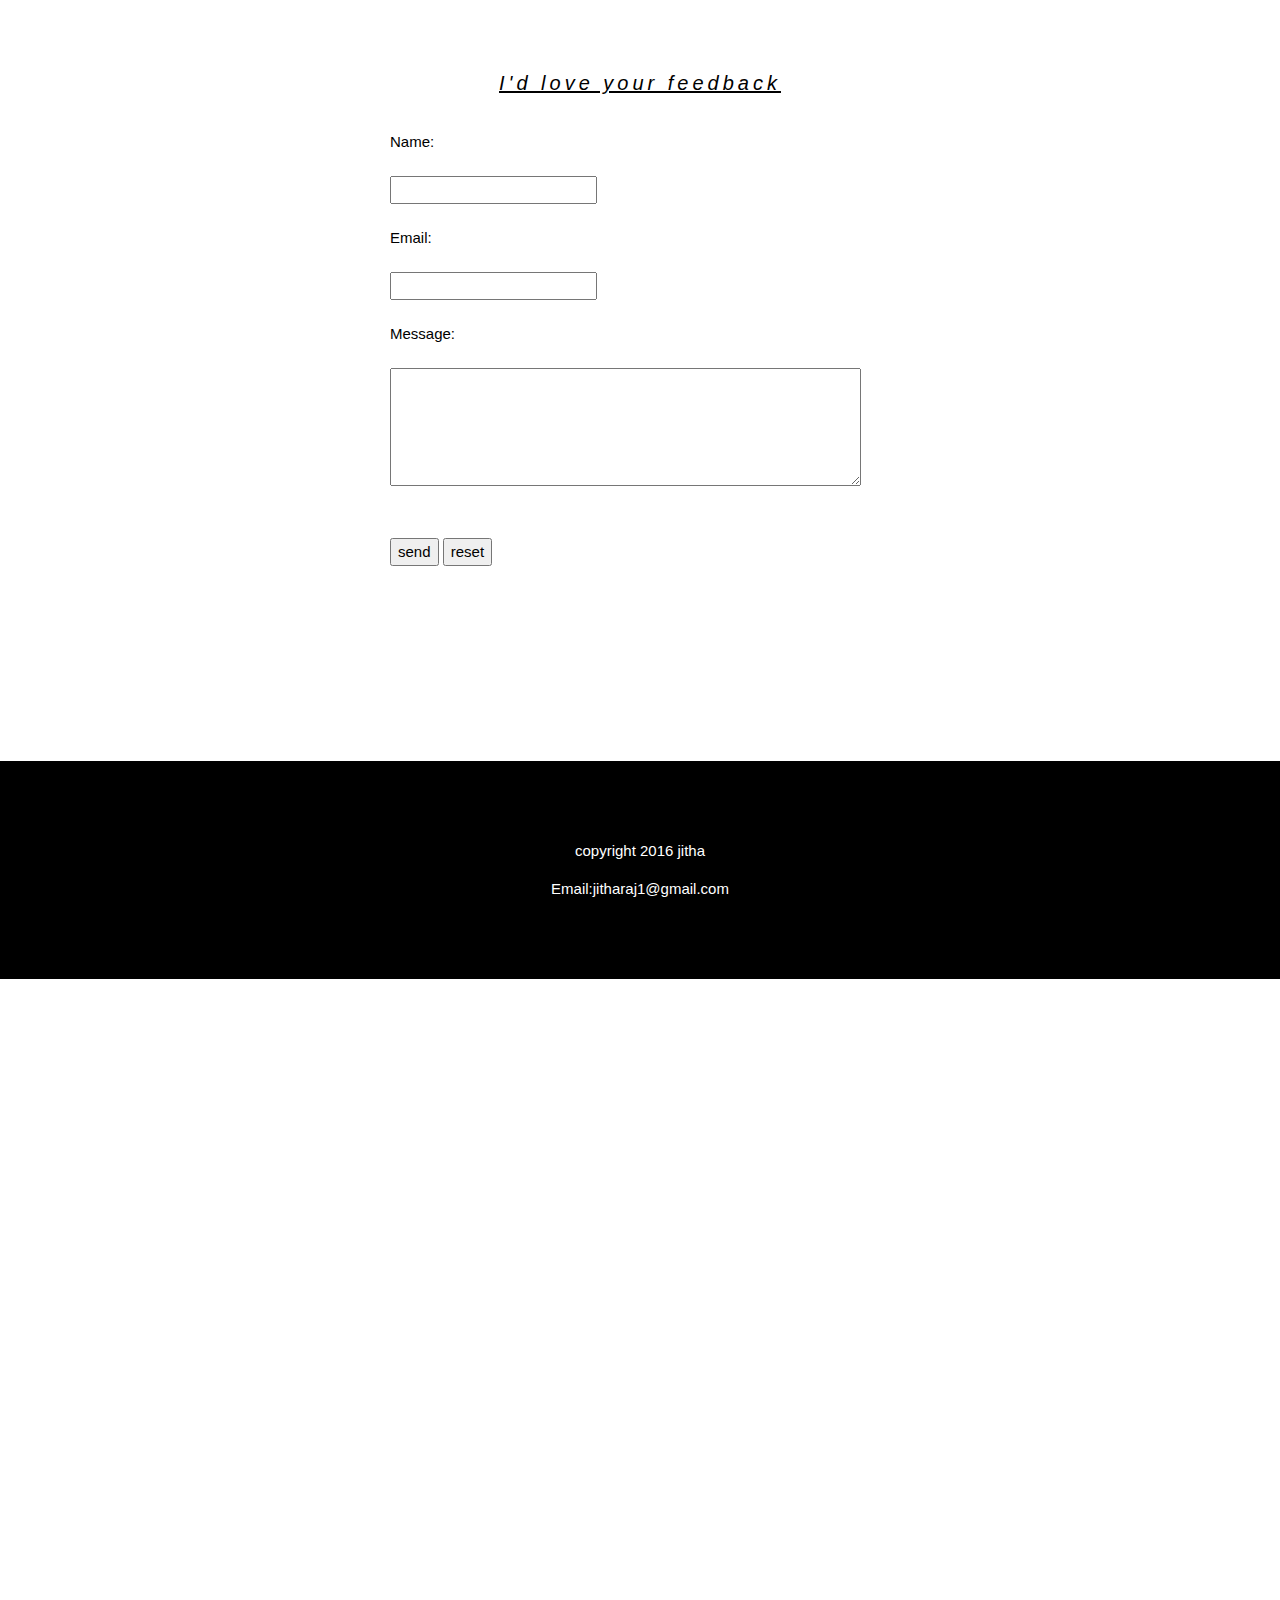
==== commit 239ea2c3: "d" ====
--- a/index.html
+++ b/index.html
@@ -16,9 +16,8 @@
 	<nav>	
 		<ul class="alignright" >
  		 <li><a href="#contact">Contact</a></li> 
- <li><a href="blog.html">blog</a></li> 
-  		<li><a href="https://jitharaj.wordpress.com">Blog</a></li>
-		<li><a href="resume.html">Resume</a></li> 
+                 <li><a href="blog.html">Blog</a></li> 
+  		<li><a href="resume.html">Resume</a></li> 
                 <li><a href="#portfolio">Portfolio</a></li> 
 		<li><a href="#about">About</a></li>
 		<li><a classhref="#home">Home</a></li>
@@ -84,8 +83,7 @@
       </div>    
     </div>
   </div>
-
-<p>visit my personal blog to get more about me.</p> 
+<p>visit my  <a href="https://jitharaj.wordpress.com"><i>personal blog</i></a> to get more about me.</p> 
    </a>
 		<!-- Portfolio-->
   <!-- Second Parallax Image with Portfolio Text -->
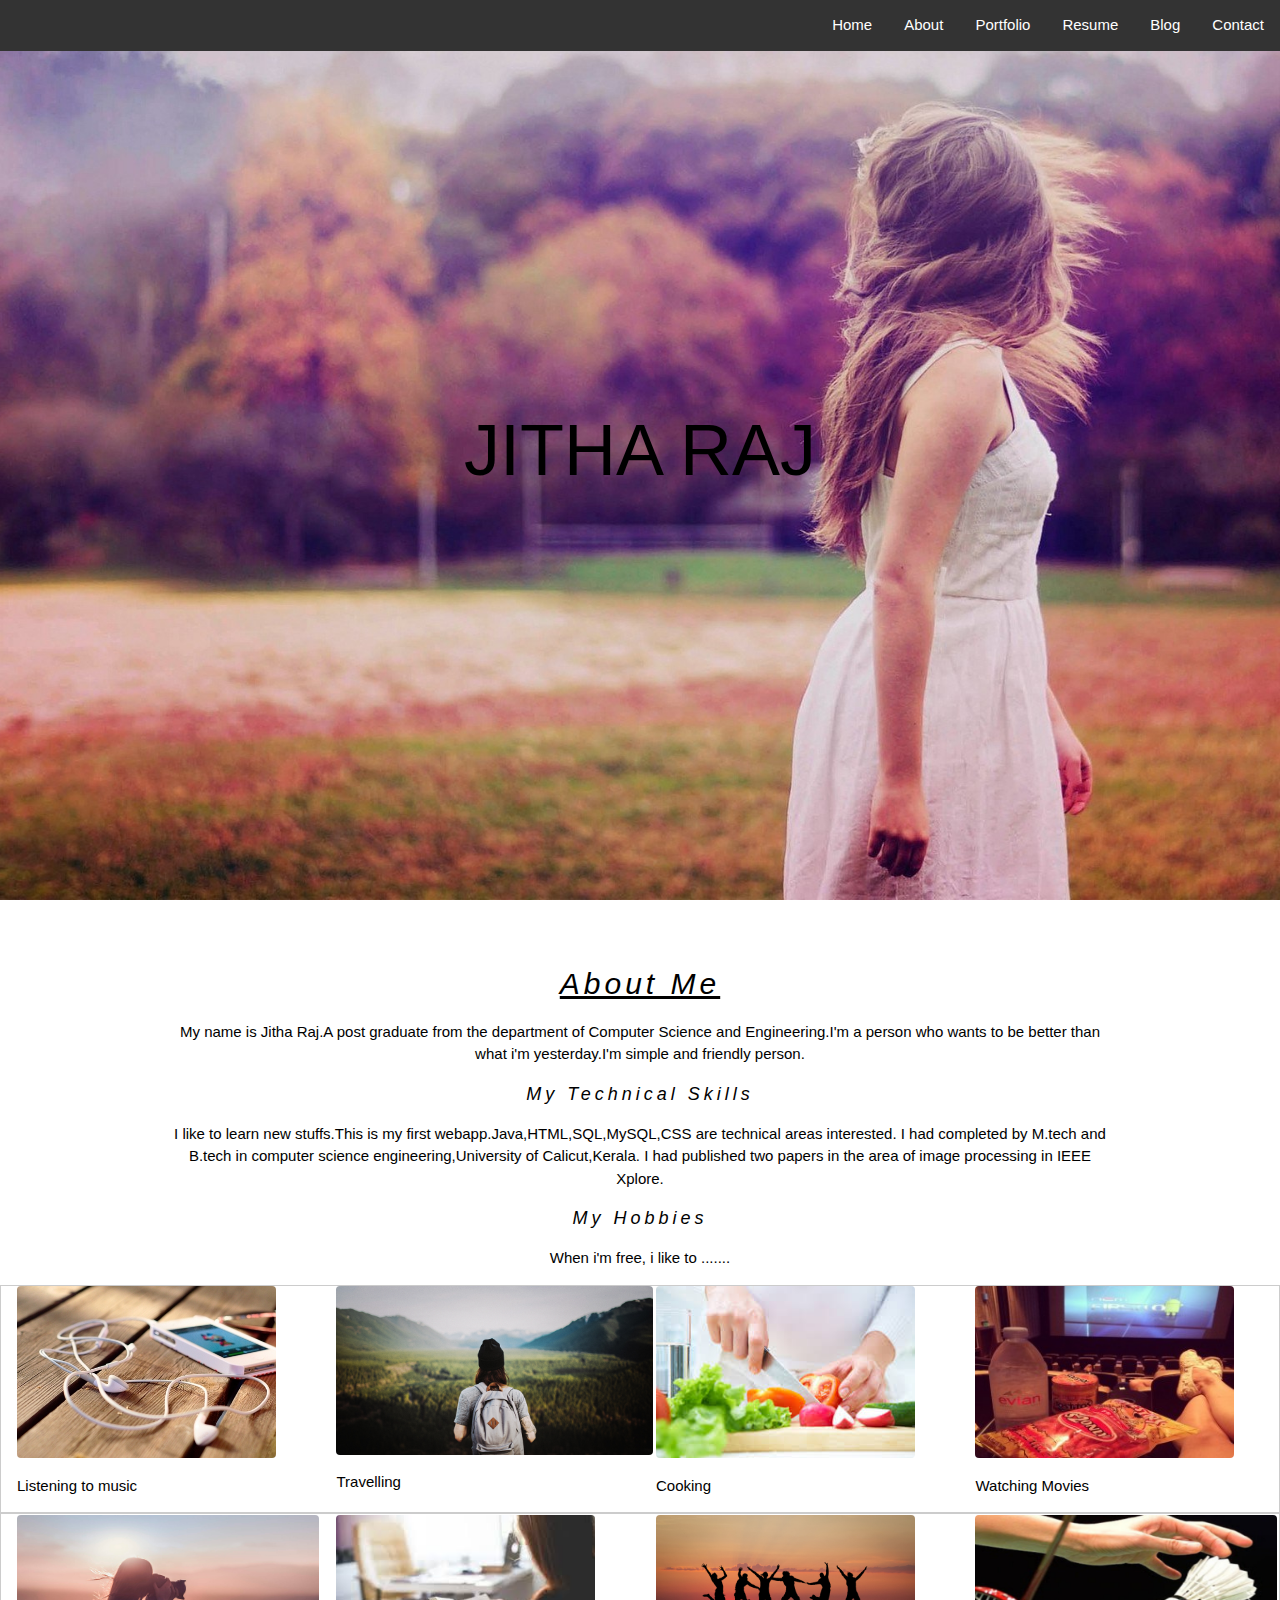
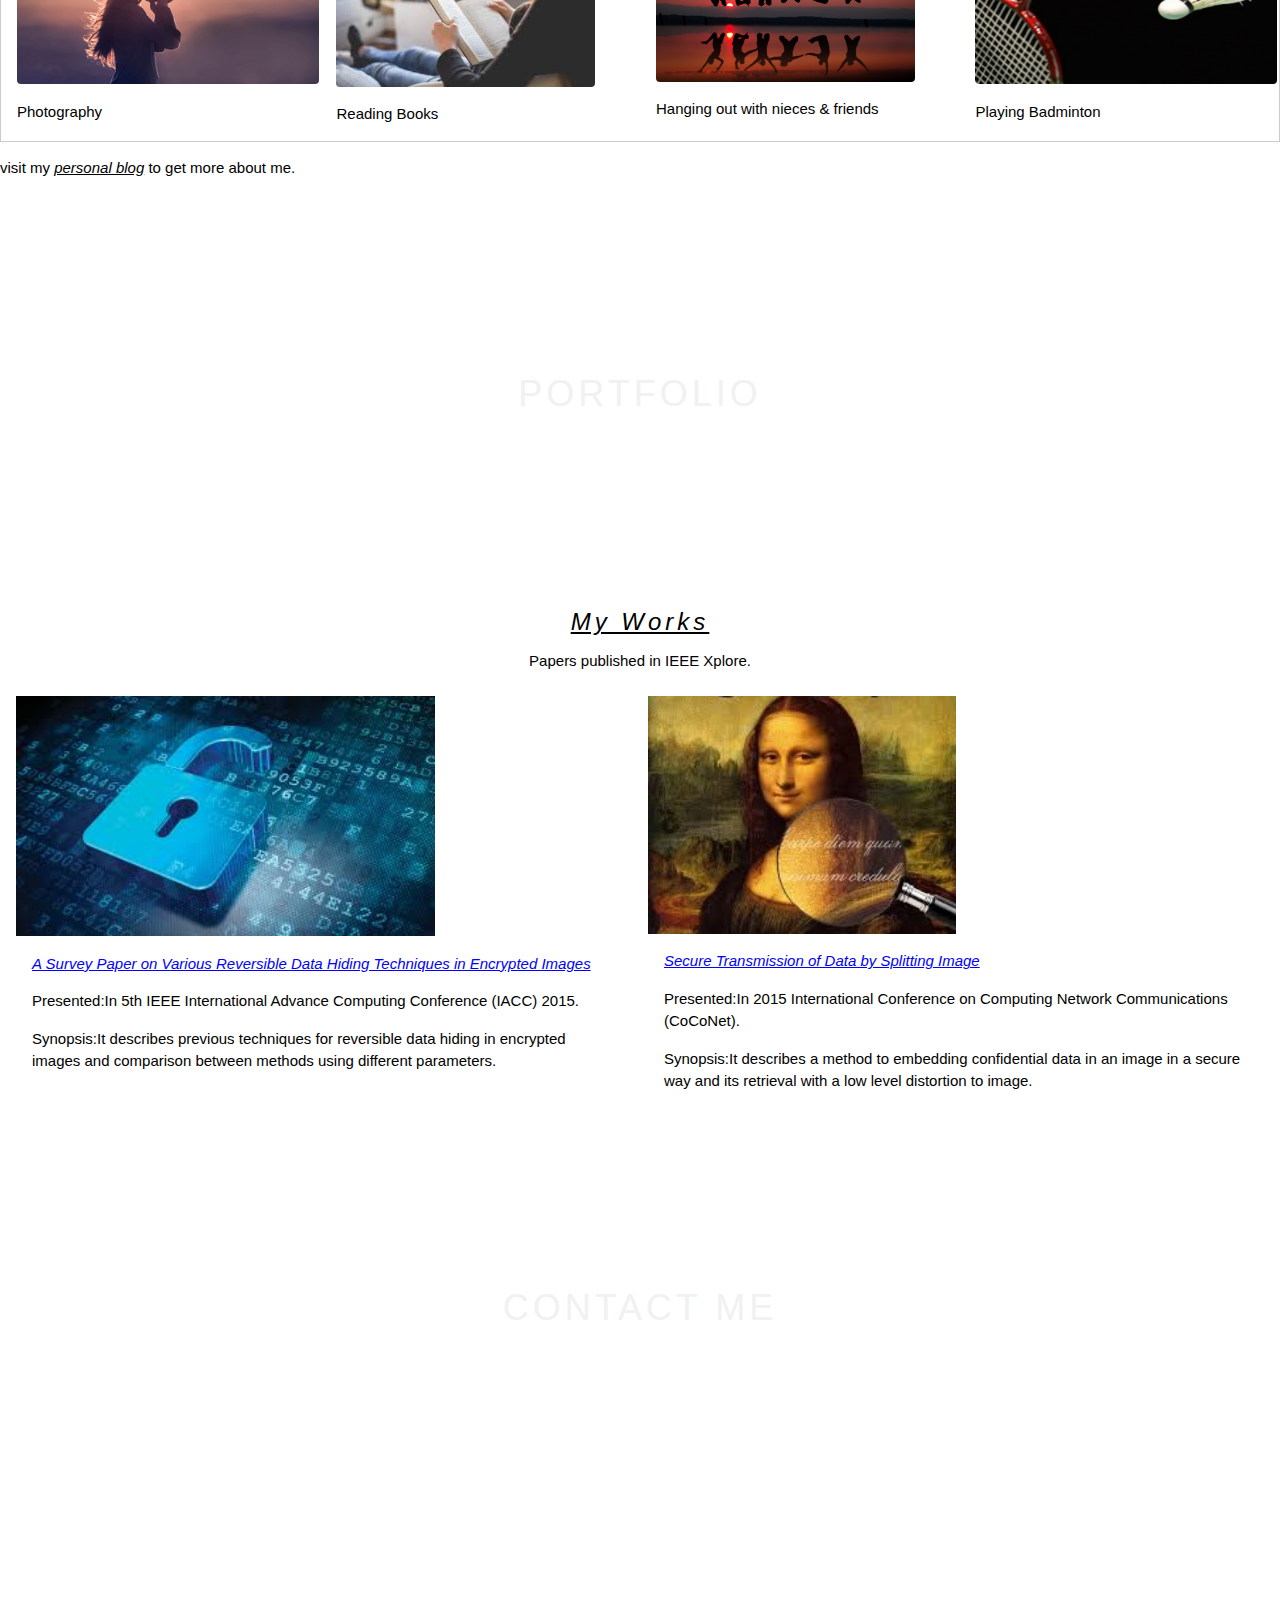
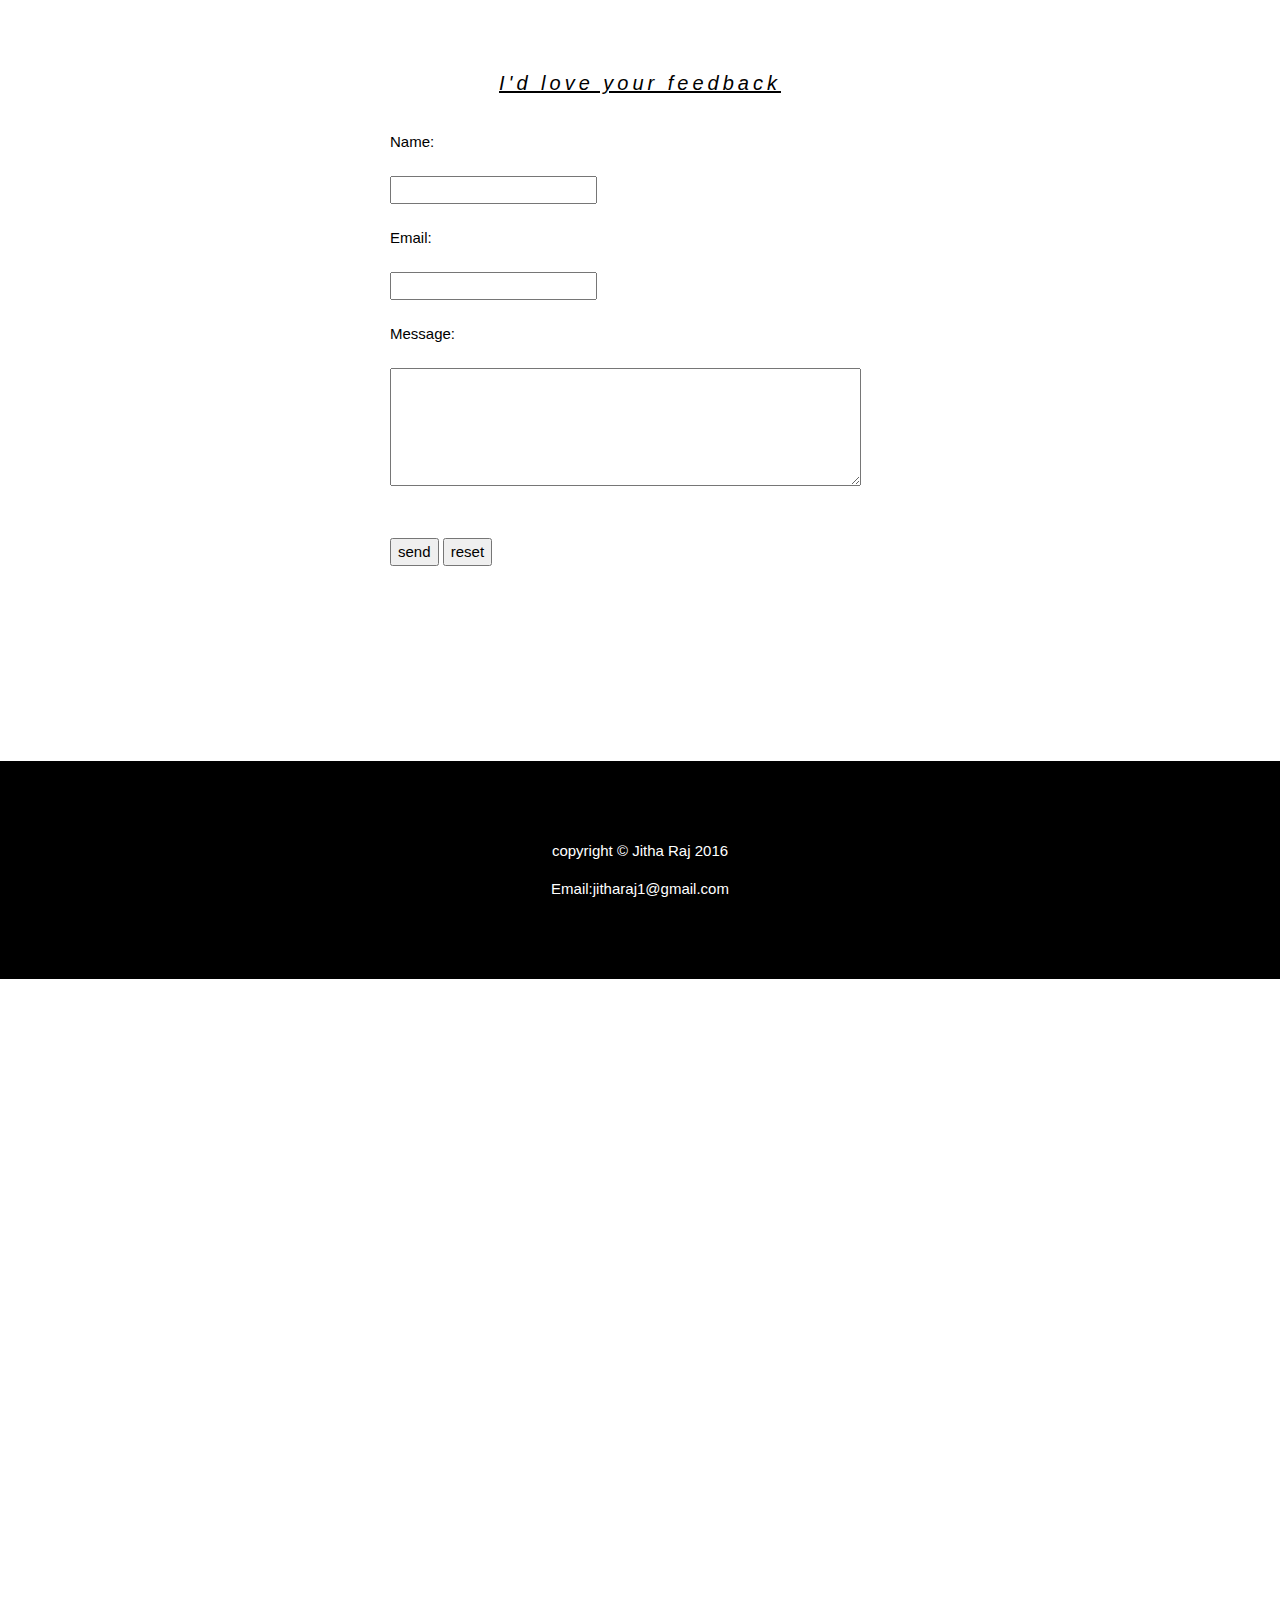
==== commit de5b566c: "m" ====
--- a/index.html
+++ b/index.html
@@ -167,7 +167,8 @@
 <script async src="https://static.addtoany.com/menu/page.js"></script>
 <!-- AddToAny END -->
  </div>	</p>
-    <p> copyright 2016 jitha</p>               <p>Email:jitharaj1@gmail.com</p>
+    <p class="copyright text-muted">copyright &copy; Jitha Raj 2016 </p>  
+        <p>Email:jitharaj1@gmail.com</p>
     </div>
   </div>
 </div>
